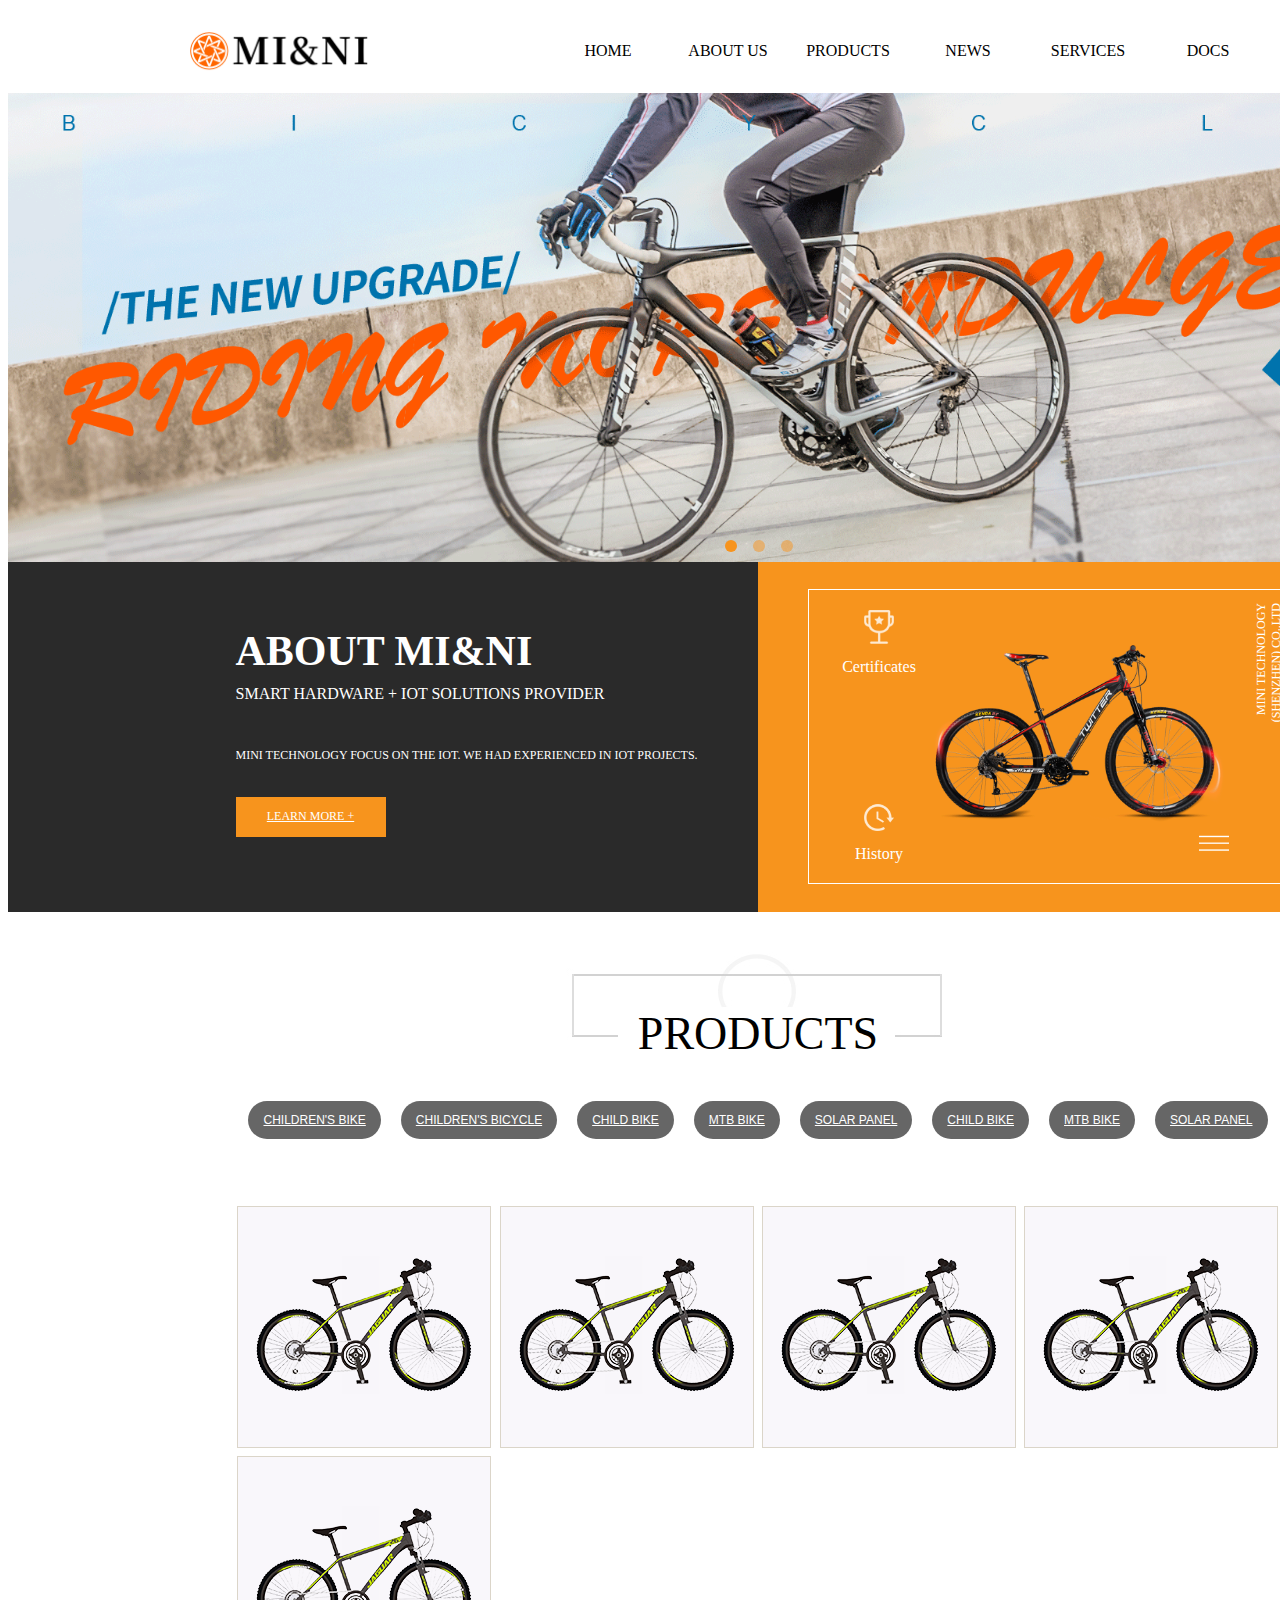
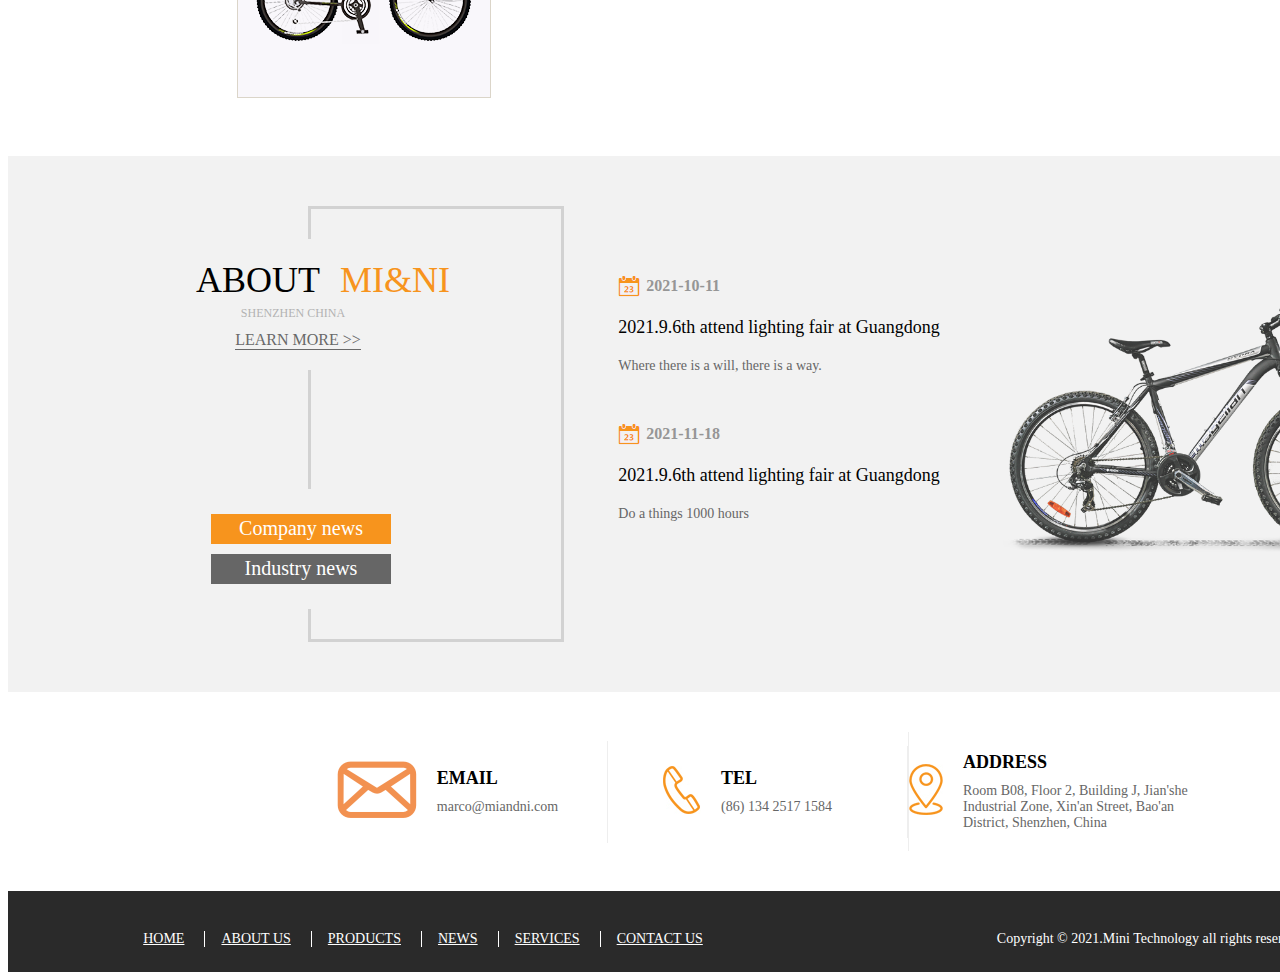
==== index.html @ f4ad027a "init" ====
<!DOCTYPE html>
<html lang="en">
<head>
    <meta charset="UTF-8">
    <title>Mini Technology</title>
    <link rel="shortcut icon" href="./img/favicon.ico">
    <!-- 引入框架样式 -->
    <link href='./lib/layui/css/layui.css' rel="stylesheet" />

    <link href='./css/index.css' rel='stylesheet' />
    <!-- 轮播图 -->
    <link rel="stylesheet" href="css/style.css" type="text/css" media="screen">

    <!-- 引入框架js -->
    <script src='./lib/layui/layui.js'></script>
    <!--引入jquery-->
    <script src='./js/jquery.min.js'></script>
	
	
</head>
<body>

    
    <!--导航-->
    <div id='top'>
		
		<iframe align="center" width="100%" height="85px" src="top.html"  frameborder="no" border="0" marginwidth="0" marginheight="0" scrolling="no">
			
		</iframe>
		
		
	</div>
    <!-- 轮播图 -->
    <div class="container">
        <div style="position: relative;" class="slideshow grid_12">
            <div class="holder" style="">
                <div id="wowslider-container">
                    <div class="ws_images">
                        <ul>
                            <li> <a href="#"> <img src="img/banner2.jpg" alt="456" title="" /> </a></li>
                            <li> <a href="#"> <img src="img/banner1.jpg" alt="123" title="" /> </a> </li>  
                            <li> <a href="#"> <img src="img/banner3.jpg" alt="789" title="" /> </a></li>
                        </ul>
                    </div>
                    <div class="ws_bullets">
                        <div>
                            <a href="#"></a>
                            <a href="#"></a>
                            <a href="#"></a>
                        </div>
                    </div>
                </div>
            </div>
        </div>
    </div>
    <!-- 证书和历史记录 -->
    <div class='seconder'>
        <div>
          <div>ABOUT MI&NI</div>
          <div>Smart hardware + IOT solutions provider</div>
          <div>Mini Technology focus on the IOT. We had experienced in IOT projects.</div>
		  <div><a href='about.html'>LEARN MORE +</a></div>
        </div>
        <div>
		  <div>
			  <div>
				  <div>
				  	<div><img src='./img/jb.png' /></div>
					<div>Certificates</div>
				  </div>
				  <div>
				  	<div><img src='./img/ls.png' /></div>
				  	<div>History</div>
				  </div>
			  </div>
			  <div>
				 <div><img src='./img/zxc1.png' /></div>
				 <div><img src='img/gd.png' /></div>
			  </div>
			  <div>
				 <div>(Shenzhen) CO.,LTD </div>
				 <div>Mini Technology</div> 
			  </div>
		  </div>
		</div> 
    </div>
    <!-- 产品列表 -->
	<div class='product'>
		<div>PRODUCTs</div>
		<div>
			<div>
				<a href='javascript:;'>children's bike</a>
				<a href='javascript:;'>CHILDREN'S BICYCLE</a>
				<a href='javascript:;'>child bike</a>
				<a href='javascript:;'>MTB bike</a>
				<a href='javascript:;'>solar panel</a>
				<a href='javascript:;'>child bike</a>
				<a href='javascript:;'>MTB bike</a>
				<a href='javascript:;'>solar panel</a>
			</div>
			
			<div>
				<div>
					<div><img src='img/bike/zxc.png' /></div>
					<div>Type A1</div>
				</div>
				
				<div>
					<div><img src='img/bike/zxc.png' /></div>
					<div>Type A2</div>
				</div>
				
				<div>
					<div><img src='img/bike/zxc.png' /></div>
					<div>Type A3</div>
				</div>
				
				<div>
					<div><img src='img/bike/zxc.png' /></div>
					<div>Type A4</div>
				</div>
				
				<div>
					<div><img src='img/bike/zxc.png' /></div>
					<div>A5</div>
				</div>
				
			</div>
			
		</div>
	</div>
	<!-- 新闻 -->
	<div class='new'>
		<div>
			<div>
				<div>
					<div><span>about</span><span>MI&NI</span></div>
					<div>Shenzhen China</div>
					<div>learn more &gt;&gt;</div>
				</div>
				<div>
					<div>Company news</div>
					<div>Industry news</div>
				</div>
			</div>
			
			<div>
				<div>
					<div><img src="img/date.png" /> 2021-10-11</div>
					<div>2021.9.6th attend lighting fair at Guangdong</div>
					<div>Where there is a will, there is a way.</div>
				</div>
				<div>
					<div><img src="img/date.png" /> 2021-11-18</div>
					<div>2021.9.6th attend lighting fair at Guangdong</div>
					<div>Do a things 1000 hours</div>
				</div>
			</div>
			
		</div>
		<div><img src='img/newbike.png' /></div>
	</div>
	<!-- 联系我们 -->
	<!-- <div class='contact'>
		<div>
		  <div>
			  <div><img src='img/tel.png'></div>
			  <div>
				  <div>TEL</div>
				  <div><span>1234454555</span><span>223456563434</span></div>
			  </div>
		  </div>
		  <div>
			  <div><img src='img/address.png'></div>
			  <div>
				  <div>ADDRESS</div>
				  <div>SDFASDFASDFASDFA</div>
			  </div>
		  </div>
		</div>
	</div> -->
	<!-- 页脚 -->
    <div id='footer'>
		<iframe align="center" width="100%" height='280px' src="footer.html"  frameborder="no" border="0" marginwidth="0" marginheight="0" scrolling="no">
			
		</iframe>
	</div>

   <!-- 轮播图 -->
   <script type="text/javascript" src="js/wowslider.js"></script>
   <script type="text/javascript" src="js/script.js"></script>
   <script tyle='text/javascript' src="js/index.js"></script>
   

</body>
</html>
---- css/index.css ----
body{
	width:100%;
	min-width: 1500px;
	overflow-x: hidden;
}
#top{
	width:100%;
}

/*轮播图*/
.container{
   width:100%;
}

/*第二块内容*/
.seconder{
  width:100%;
  max-height:450px;
  height:350px;
  display:flex;
  justify-content: center;
  align-items: center;
}
.seconder>div{
  width:50%;
  height:100%;
}
.seconder>div:nth-child(1){
   background:#2a2a2a;
   display:flex;
   flex-direction: column;
   justify-content: center;
   align-items:flex-end;
   color:#fff;
   
}
.seconder>div:nth-child(1)>div{
   width:63%;
   text-aling:right;
   margin-right:50px;
   margin-bottom:10px;
   font-size:12px;
   font-family: "宋体,arial, helvetica, sans-serif";
   text-transform:uppercase;
}
.seconder>div:nth-child(1)>div:nth-child(1){
	font-size:42px;
	font-weight: bold;
	font-family: '宋体';
}
.seconder>div:nth-child(1)>div:nth-child(2){
	font-size:16px;
	margin-bottom:40px;
}
.seconder>div:nth-child(1)>div:nth-child(3){
	display: -webkit-box;
	text-overflow: ellipsis;
	-webkit-box-orient: vertical;
	-webkit-line-clamp: 5;
	overflow: hidden; 
	line-height:24px;
	word-wrap:break-word; 
}

.seconder>div:nth-child(1)>div:nth-child(4){
	height:40px;
	color:#fff;
	text-align:left;
	display:flex;
	justify-content: flex-start;
	margin-top:20px;
}
.seconder>div:nth-child(1)>div:nth-child(4)>a{
	width:150px;
	background:#f7941d;
	color:#fff;
	text-align:center;
	display:flex;
	justify-content: center;
    align-items: center;
	position:relative;
	top:0;
}
.seconder>div:nth-child(1)>div:nth-child(4)>a:hover{
	top:2px;
}

.seconder>div:nth-child(2){
   background:#f7941d;
   display:flex;
   justify-content: flex-start;
   align-items: center;
}
.seconder>div:nth-child(2)>div{
	width:450px;
	height:253px;
	border:solid #fff 1px;
	margin-left:50px;
	display:flex;
	padding:20px;
	justify-content: flex-start;
	position:relative;
}
.seconder>div:nth-child(2)>div:nth-child(1)>div:nth-child(1){
	/* border:solid red 1px; */
	display:flex;
	flex-direction: column;
	justify-content: space-between;
	align-items: center;
	color:#fff;
	text-align:center;
	
}
.seconder>div:nth-child(2)>div:nth-child(1)>div:nth-child(1)>div{
	width:100px;
}
.seconder>div:nth-child(2)>div:nth-child(1)>div:nth-child(1)>div:hover{
	cursor: pointer;
}
.seconder>div:nth-child(2)>div:nth-child(1)>div:nth-child(1)>div>div{
	width:100px;
}
.seconder>div:nth-child(2)>div:nth-child(1)>div:nth-child(1)>div>div>img{
	width:30%;
}
.seconder>div:nth-child(2)>div:nth-child(1)>div:nth-child(1)>div>div:nth-child(1){
	margin-bottom:10px;
}

.seconder>div:nth-child(2)>div:nth-child(1)>div:nth-child(2){
	position:relative;
	display:flex;
	flex-direction: column;
	justify-content: center;
	align-items: center;
}
.seconder>div:nth-child(2)>div:nth-child(1)>div:nth-child(2)>div:nth-child(1){
	width:300px;
}
.seconder>div:nth-child(2)>div:nth-child(1)>div:nth-child(2)>div:nth-child(1)>img{
	width:100%;
}

.seconder>div:nth-child(2)>div:nth-child(1)>div:nth-child(2)>div:nth-child(2){
	width:30px;
	position:absolute;
	bottom:0px;
	right:0px;
}
.seconder>div:nth-child(2)>div:nth-child(1)>div:nth-child(2)>div:nth-child(2)>img{
	width:100%;
}
.seconder>div:nth-child(2)>div:nth-child(1)>div:nth-child(3){
	width:250px;
	height:30px;
	display:flex;
	flex-direction: column;
	position:absolute;
	right:-95px;
	bottom:140px;
	transform:rotate(90deg);
}
.seconder>div:nth-child(2)>div:nth-child(1)>div:nth-child(3)>div{
	width:100%;
	height:100%;
    color:#fff;
	font-size:12px;
	transform:rotate(180deg);
	text-align:right;
	text-transform:uppercase;
}

/* 产品列表 */
.product{
	width:100%;
	background:url(../img/product_bj.png) top center no-repeat;
	display:flex;
	justify-content: center;
	align-items: center;
	flex-direction: column;
	text-transform:uppercase;
	font-family: '宋体';
	/* border:solid red 1px; */
	padding-top:95px;
}
.product>div:nth-child(1){
	font-size:46px;
}
/* 产品内容 */
.product>div:nth-child(2){
	font-size:12px;
	width:70%;
	display:flex;
	justify-content: center;
	align-items: center;
	flex-direction: column;
}
.product>div:nth-child(2)>div:nth-child(1){
	width:100%;
	display: flex;
	flex-direction: row;
	justify-content: center;
	align-items: center;
	height:80px;
	margin-top:20px;
}
.product>div:nth-child(2)>div:nth-child(1)>a{
	padding:12px 15px;
	background:#666666;
	color:#fff;
	margin:0 10px;
	border-radius:25px;
	font-family: 'Arial';
}
.product>div:nth-child(2)>div:nth-child(1)>a:first-child{
	margin-left:0;
}
.product>div:nth-child(2)>div:nth-child(1)>a:last-child{
	margin-right:0;
}

.product>div:nth-child(2)>div:nth-child(1)>a:hover{
	 cursor: pointer;
	 background:#f7941d;
}

.product>div:nth-child(2)>div:nth-child(2){
	width:100%;
	/* border:solid red 1px; */
	margin-top:46px;
	display:flex;
	justify-content: flex-start;
    align-items: center;
	flex-wrap: wrap;
}
.product>div:nth-child(2)>div:nth-child(2)>div{
	background:#f9f7fb;
	width:24%;
	height:200px;
	border:solid #dbd5c9 1px;
	display:flex;
	justify-content: center;
	align-items: center;
	position: relative;
	padding:20px 0;
	margin:0 0.4%;
	margin-bottom:8px;
}

.product>div:nth-child(2)>div:nth-child(2)>div>div:nth-child(1)>img{
	width:100%;
	height:100%;
}
.product>div:nth-child(2)>div:nth-child(2)>div>div:nth-child(2){
	width:100%;
	height: 100%;
	background:rgb(0,0,0,.4);
	color:#fff;
	display: flex;
	justify-content: center;
	align-items: center;
	position:absolute;
	top:0;
	left:0;
	font-family: 'Arial';
	font-size:24px;
	display:none;
}
.product>div:nth-child(2)>div:nth-child(2)>div:hover{
	cursor: pointer;
}
.product>div:nth-child(2)>div:nth-child(2)>div:hover>div:nth-child(2){
	display:block;
	text-align:center;
	line-height:240px;
}

/* 新闻 */
.new{
	width:100%;
	display:flex;
	justify-content: space-between;
	align-items: center;
	padding:50px 0;
	background:#f2f2f2;
	margin-top:50px;
}
.new>div{
	width:30%;
}
.new>div:nth-child(1){
	display:flex;
	width:70%;
}
.new>div:nth-child(1)>div:nth-child(1){
	width:250px;
	height:430px;
	border:solid #d2d2d2 3px;
	margin-left:300px;
	position:relative;
	display:flex;
	justify-content: space-between;
	align-items: flex-start;
	flex-direction: column;
}
.new>div:nth-child(1)>div:nth-child(1)>div{
	display:flex;
	justify-content: space-between;
	align-items: center;
	flex-direction: column;
	position:relative;
	left:-30px;
}
.new>div:nth-child(1)>div:nth-child(1)>div:nth-child(1){
	top:30px;
	text-transform:uppercase;
	left:-115px;
	background:#f2f2f2;
	padding:20px 0;
}
.new>div:nth-child(1)>div:nth-child(1)>div:nth-child(1)>div:nth-child(1){
	font-size:36px;
}
.new>div:nth-child(1)>div:nth-child(1)>div:nth-child(1)>div:nth-child(1)>span:nth-child(2){
	color:#f7941d;
    margin-left:20px;
}
.new>div:nth-child(1)>div:nth-child(1)>div:nth-child(1)>div:nth-child(2){
	font-size:12px;
	color:#b2b2b2;
	margin-right:60px;
	margin-top:5px;
}
.new>div:nth-child(1)>div:nth-child(1)>div:nth-child(1)>div:nth-child(3){
	color:#696969;
	border-bottom: solid #696969 1px;
	margin-right:50px;
	margin-top:10px;
}
.new>div:nth-child(1)>div:nth-child(1)>div:nth-child(1)>div:nth-child(3):hover{
	cursor: pointer;
}
.new>div:nth-child(1)>div:nth-child(1)>div:nth-child(2){
	bottom:30px;
	left:-100px;
	background:#f2f2f2;
	padding:20px 0;
}
.new>div:nth-child(1)>div:nth-child(1)>div:nth-child(2)>div{
    width:180px;
	background:#f7941d;
	color:#fff;
	height:30px;
	font-size:20px;
	display:flex;
	justify-content: center;
	align-items: center;
    margin:5px 0;
	position:relative;
}
.new>div:nth-child(1)>div:nth-child(1)>div:nth-child(2)>div:nth-child(2){
	background:#666;
}

.new>div:nth-child(1)>div:nth-child(1)>div:nth-child(2)>div:hover{
    top:-2px;	
	cursor: pointer;
} 

/* 新闻内容 */
.new>div:nth-child(1)>div:nth-child(2){
	/* border:solid red 1px; */
	width:400px;
	display:flex;
	flex-direction: column;
	justify-content: center;
	align-items: center;
}
.new>div:nth-child(1)>div:nth-child(2)>div{
	/* border:solid red 1px; */
	padding-left:30px;
	margin-bottom:50px;
}
.new>div:nth-child(1)>div:nth-child(2)>div>div:nth-child(1){
	color:#969696;
	font-size:16px;
	font-weight: bold;
	display: flex;
	align-items: center;
	justify-content: flex-start;
}
.new>div:nth-child(1)>div:nth-child(2)>div>div:nth-child(1)>img{
	margin-right:6px;
}
.new>div:nth-child(1)>div:nth-child(2)>div>div:nth-child(2){
	width:100%;
	font-size:18px;
	margin-top:20px;
	overflow:hidden;
}
.new>div:nth-child(1)>div:nth-child(2)>div>div:nth-child(2):hover{
	color:#f7941d;
	cursor: pointer;
}
.new>div:nth-child(1)>div:nth-child(2)>div>div:nth-child(3){
	width:100%;
	font-size:14px;
	margin-top:20px;
	color:#666;
	overflow:hidden;
}
.new>div:nth-child(1)>div:nth-child(2)>div>div:nth-child(3):hover{
	color:#f7941d;
	cursor: pointer;
}
/* 右侧自行车 */
.new>div:nth-child(2){
	display:flex;
	justify-content: flex-end;
	align-items: center;
}
.new>div:nth-child(2)>img{
    width:90%;	
	padding-right:100px;
}
---- css/style.css ----
@font-face{
	font-family:misobold;src:url(miso-bold-webfont.eot);
	src:url(miso-bold-webfont.eot?#iefix) format('embedded-opentype'),
	url(miso-bold-webfont.ttf) format('truetype');font-weight:400;
	font-style:normal

}

@font-face{
	font-family:fullscreen;
	src:url(fullscreen.eot);
	src:url(fullscreen.eot#iefix) format('embedded-opentype'),
	url(fullscreen.woff) format('woff'),
	url(fullscreen.ttf) format('truetype'),
	url(fullscreen.svg#fullscreen) format('svg');
	font-weight:400;font-style:normal
}

@font-face{
	font-family:wowslider-controls;
	src:url(wowslider-controls.eot);
	src:url(wowslider-controls.eot#iefix) format('embedded-opentype'),
	url(wowslider-controls.woff) format('woff'),url(wowslider-controls.ttf) format('truetype'),
	url(wowslider-controls.svg#wowslider-controls) format('svg');
	font-weight:400;font-style:normal
}

#wowslider-container{
	zoom:1;
	position:relative;
	width:100%;
    max-width:1920px;
    max-height:600px;
    margin:0 auto;
    z-index:100;
    border:none;
    text-align:left;
    font-size:10px
}

#wowslider-container.fullscreen-mode,#wowslider-container.fullwidth-mode{
	max-width:none;max-height:none
}

* html #wowslider-container{
	width:960px
}

#wowslider-container .ws_images ul{
	position:relative;
	width:10000%;
	height:100%;
	left:0;
	list-style:none;
	margin:0;
	padding:0;
	border-spacing:0;
	overflow:visible
}

#wowslider-container .ws_images ul li{
	position:relative;
	width:1%;
	height:100%;
	line-height:0;
	overflow:hidden;
	float:left;
	font-size:0;
	padding:0!important;
	margin:0!important
}

#wowslider-container .ws_images{
	position:relative;
	left:0;
	top:0;
	width:100%;
	height:100%;
	max-height:600px;
	overflow:hidden
}

#wowslider-container.fullscreen-mode .ws_images,#wowslider-container.fullwidth-mode .ws_images{
	max-height:none
}

#wowslider-container .ws_images a{
	width:100%;
	display:block;
	color:transparent
}

#wowslider-container.fullscreen-mode .ws_images a,#wowslider-container.fullwidth-mode .ws_images a{
	height:100%
}

#wowslider-container img{
	max-width:none!important
}

#wowslider-container .ws_images img{
	width:100%;
	border:0;
	max-width:none;
	padding:0;
	margin:0
}

#wowslider-container .ws_images iframe{
	position:absolute;
	z-index:-1
}

#wowslider-container a{
	text-decoration:none;
	outline:none;
	border:none
}

#wowslider-container .ws_bullets{
	float:left;
	position:absolute;
	z-index:70
}

#wowslider-container .ws_bullets div{
	position:relative;
	float:left;
	font-size:0
}

#wowslider-container a.wsl{
	display:none
}

#wowslider-container .ws_bullets{
	padding:10px
}

#wowslider-container .ws_bullets a{
	margin-left:16px;
	width:12px;
	height:12px;
	float:left;
	text-indent:-4000px;
	position:relative;
	background:#1ea5c2;
	background:rgba(247,148,29,.5);
	-webkit-border-radius:50%;
	-moz-border-radius:50%;
	border-radius:50%
}

#wowslider-container .ws_bullets a.ws_selbull,#wowslider-container .ws_bullets a:hover{
	background:#f7941d
}

#wowslider-container .ws_bullets a:hover{
	-webkit-animation:pulseIn .9s infinite linear;
	-moz-animation:pulseIn .9s infinite linear;
	animation:pulseIn .9s infinite linear
}

#wowslider-container a.ws_next,#wowslider-container a.ws_prev{
	/*font-family:wowslider-controls;*/
	position:absolute;
	display:none;
	text-shadow:none;
	text-align:center;
	background:#1ea5c2;
	color:#fff;
	top:50%;
	margin-top:-2.5em;
	height:5em;
	width:5em;
	line-height:5em;
	z-index:60;
	-webkit-border-radius:50%;
	-moz-border-radius:50%;
	border-radius:50%;
	opacity: 0;
	/*border:solid red 1px;*/
}

#wowslider-container a.ws_next:hover,#wowslider-container a.ws_prev:hover{
	background:rgba(247,148,29,.6)
}

#wowslider-container a.ws_next{
	right:10px
}

/*#wowslider-container a.ws_next:after{
	content:'\e801';
	display:block;
	font-size:3.5em;
	line-height:1.7em
}*/

#wowslider-container a.ws_prev{
	left:10px
}

/*#wowslider-container a.ws_prev:after{
	content:'\e800';
	display:block;
	font-size:3.5em;
	line-height:1.7em
}*/

#wowslider-container a.ws_prev:hover:after{
	-webkit-animation:prevArrow .7s infinite ease-in-out;
	-moz-animation:prevArrow .7s infinite ease-in-out;
	animation:prevArrow .7s infinite ease-in-out
}

#wowslider-container a.ws_next:hover:after{
	-webkit-animation:nextArrow .7s infinite ease-in-out;
	-moz-animation:nextArrow .7s infinite ease-in-out;
	animation:nextArrow .7s infinite ease-in-out
}

* html #wowslider-container a.ws_next,* html #wowslider-container a.ws_prev{
	display:block
}
#wowslider-container:hover a.ws_next,#wowslider-container:hover a.ws_prev{
	display:block
}

#wowslider-container .ws_bullets{
	bottom:0px;left:50%
}

#wowslider-container .ws_bullets div{left:-70%}

#wowslider-container .ws-title{position:absolute;display:block;bottom:.31em;left:1.23em;
	margin:9px;z-index:50;font-family:MisoBold,Oswald,Impact,Charcoal,sans-serif;font-size:5.5em;
	color:#fff;text-shadow:1px 1px 1px #333}

#wowslider-container .ws-title div,#wowslider-container .ws-title span{display:inline-block;padding:10px;
	background:#3398b6;border-radius:5px;-moz-border-radius:5px;-webkit-border-radius:5px;
	opacity:.95;filter:alpha(opacity=95)}

#wowslider-container .ws-title div{display:block;background:#b02d15;margin-top:10px;color:#fff;opacity:.8;
	text-shadow:1px 1px 1px #000}

#wowslider-container .ws_images>ul{animation:wsBasic 16.8s infinite;-moz-animation:wsBasic 16.8s infinite;
	-webkit-animation:wsBasic 16.8s infinite}
	@keyframes wsBasic{0%{left:0%}14.88%{left:0%}25%{left:-100%}39.88%{left:-100%}50%{left:-200%}
	64.88%{left:-200%}75%{left:-300%}89.88%{left:-300%}}
	@-moz-keyframes wsBasic{0%{left:0%}14.88%{left:0%}25%{left:-100%}39.88%{left:-100%}50%{left:-200%}
	64.88%{left:-200%}75%{left:-300%}89.88%{left:-300%}}
	@-webkit-keyframes wsBasic{0%{left:0%}14.88%{left:0%}25%{left:-100%}39.88%{left:-100%}50%{left:-200%}
	64.88%{left:-200%}75%{left:-300%}89.88%{left:-300%}}

#wowslider-container .ws_bullets a img{text-indent:0;display:block;bottom:16px;left:-115px;visibility:hidden;
	position:absolute;-moz-box-shadow:0 0 5px #999;box-shadow:0 0 5px #999;border:3px solid #fff;max-width:none}

#wowslider-container .ws_bullets a:hover img{visibility:visible}
#wowslider-container .ws_bulframe div div{
	height:75px;overflow:visible;position:relative
}

#wowslider-container .ws_bulframe div div img{height:100%}

#wowslider-container .ws_bulframe div{left:0;overflow:hidden;position:relative;width:200px;
	background-color:#fff}

#wowslider-container .ws_bullets .ws_bulframe{display:none;bottom:18px;overflow:visible;position:absolute;
	cursor:pointer;-moz-box-shadow:0 0 5px #999;box-shadow:0 0 5px #999;border:3px solid #fff}

#wowslider-container .ws_bulframe span{display:block;position:absolute;bottom:-9px;margin-left:0;left:95px;
	background:url(./triangle.png);width:15px;height:6px}

#wowslider-container.ws_gestures,#wowslider-container.ws_gestures>div>a{cursor:-webkit-grab;cursor:-moz-grab;
	cursor:url([data-uri]),move}

#wowslider-container.ws_gestures.ws_grabbing,#wowslider-container.ws_gestures.ws_grabbing>div>a{
	cursor:-webkit-grabbing;cursor:-moz-grabbing;
	cursor:url([data-uri]),move}#wowslider-container.ws_video_playing .ws_bullets{display:none}#wowslider-container.ws_video_playing:hover .ws_bullets{display:block}#wowslider-container.ws_video_playing_ie .ws_bullets,#wowslider-container.ws_video_playing_ie a.ws_next,#wowslider-container.ws_video_playing_ie a.ws_prev{display:block}#wowslider-container .ws_video_btn{position:absolute;display:none;cursor:pointer;top:0;left:0;width:100%;height:100%;z-index:55}#wowslider-container .ws_video_btn.ws_youtube,#wowslider-container .ws_video_btn.ws_vimeo{display:block}#wowslider-container .ws_video_btn div{position:absolute;background-image:url(./playvideo.png);background-size:200%;top:50%;left:50%;width:7em;height:5em;margin-left:-3.5em;margin-top:-2.5em}#wowslider-container .ws_video_btn.ws_youtube div{background-position:0 0}#wowslider-container .ws_video_btn.ws_youtube:hover div{background-position:100% 0}#wowslider-container .ws_video_btn.ws_vimeo div{background-position:0 100%}#wowslider-container .ws_video_btn.ws_vimeo:hover div{background-position:100% 100%}#wowslider-container1 .ws_playpause.ws_hide{display:none!important}#wowslider-container .ws_fullscreen{display:none;position:absolute;font-family:fullscreen;top:.5em;right:.5em;font-size:2.25em;z-index:59;color:#1ea5c2;text-shadow:none}#wowslider-container .ws_fullscreen:hover{-webkit-animation:pulseOut .9s infinite linear;-moz-animation:pulseOut .9s infinite linear;animation:pulseOut .9s infinite linear}

#wowslider-container:hover .ws_fullscreen{display:none;}

#wowslider-container .ws_fullscreen:after{content:'\e800'}

.ws_fs_wrapper{width:100%;height:100%;background:#efecdd}

.ws_fs_wrapper>#wowslider-container,.ws_fs_wrapper>#wowslider-container .ws_images{
	margin:0 auto;max-height:none}

.ws_fs_wrapper>#wowslider-container .ws_fullscreen{position:fixed;display:block}

.ws_fs_wrapper>#wowslider-container .ws_fullscreen:after{content:'\e801'}

.ws_fs_wrapper>#wowslider-container{border:0;outline:0;-webkit-box-shadow:0;-moz-box-shadow:0;box-shadow:0}

@-webkit-keyframes pulseIn{0%{-webkit-transform:scale(1)}
  50%{-webkit-transform:scale(1.2)}
  100%{-webkit-transform:scale(1)}}

@-moz-keyframes pulseIn{
	0%{-moz-transform:scale(1)}
	50%{-moz-transform:scale(1.2)}
	100%{-moz-transform:scale(1)}}

@keyframes pulseIn{
	0%{transform:scale(1)}
	50%{transform:scale(1.2)}
	100%{transform:scale(1)}}

@-webkit-keyframes pulseOut{
	0%{-webkit-transform:scale(1)}
	50%{-webkit-transform:scale(.8)}
	100%{-webkit-transform:scale(1)}}

@-moz-keyframes pulseOut{
	0%{-moz-transform:scale(1)}
	50%{-moz-transform:scale(.8)}
	100%{-moz-transform:scale(1)}}

@keyframes pulseOut{
	0%{transform:scale(1)}
	50%{transform:scale(.8)}
	100%{transform:scale(1)}}

@-webkit-keyframes nextArrow{
	0%,100%{-webkit-transform:translateX(0px)}
	25%{-webkit-transform:translateX(2px)}
	75%{-webkit-transform:translateX(-2px)}}

@-moz-keyframes nextArrow{
	0%,100%{-moz-transform:translateX(0px)}
	25%{-moz-transform:translateX(2px)}
	75%{-moz-transform:translateX(-2px)}}

@keyframes nextArrow{0%,100%{-moz-transform:translateX(0px);transform:translateX(0px)}25%{-moz-transform:translateX(2px);transform:translateX(2px)}75%{-moz-transform:translateX(-2px);transform:translateX(-2px)}}@-webkit-keyframes prevArrow{0%,100%{-webkit-transform:translateX(0px)}25%{-webkit-transform:translateX(-2px)}75%{-webkit-transform:translateX(2px)}}@-moz-keyframes prevArrow{0%,100%{-moz-transform:translateX(0px)}25%{-moz-transform:translateX(-2px)}75%{-moz-transform:translateX(2px)}}@keyframes prevArrow{0%,100%{-moz-transform:translateX(0px);transform:translateX(0px)}25%{-moz-transform:translateX(-2px);transform:translateX(-2px)}75%{-moz-transform:translateX(2px);transform:translateX(2px)}}
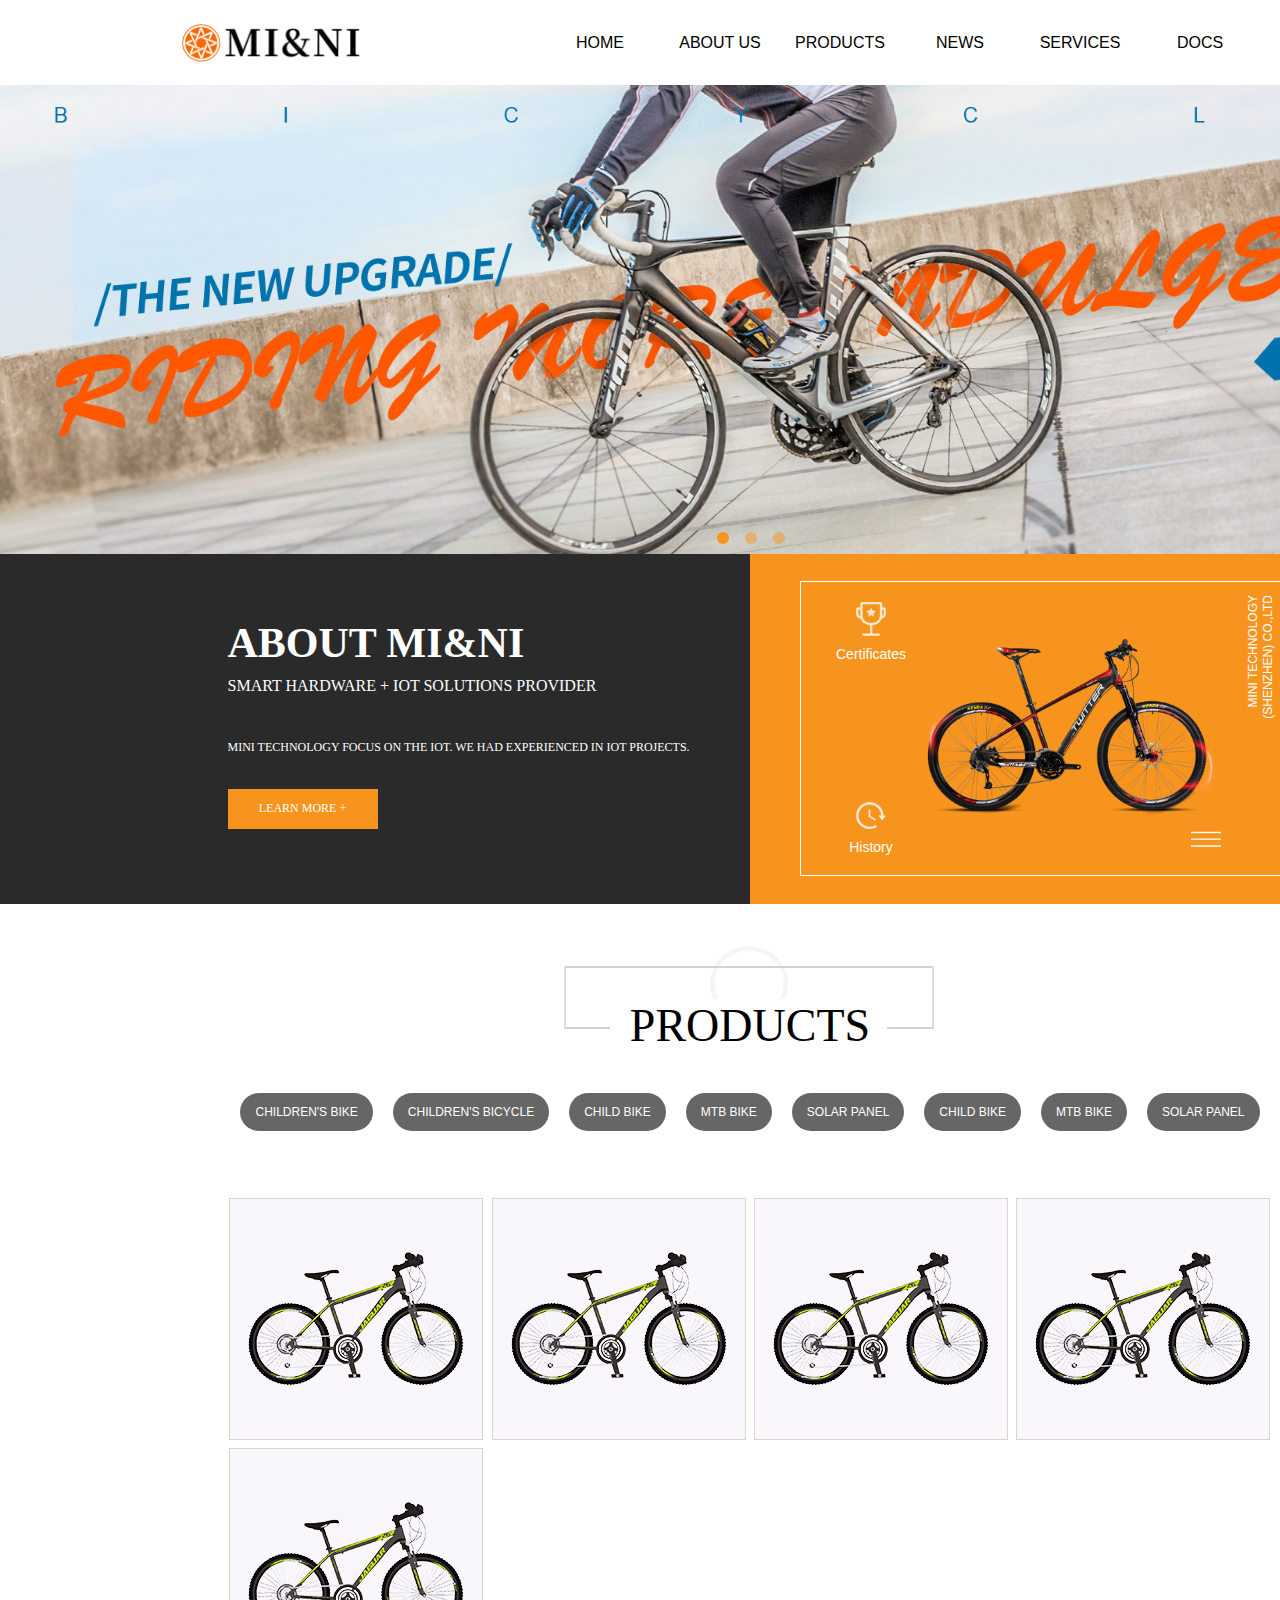
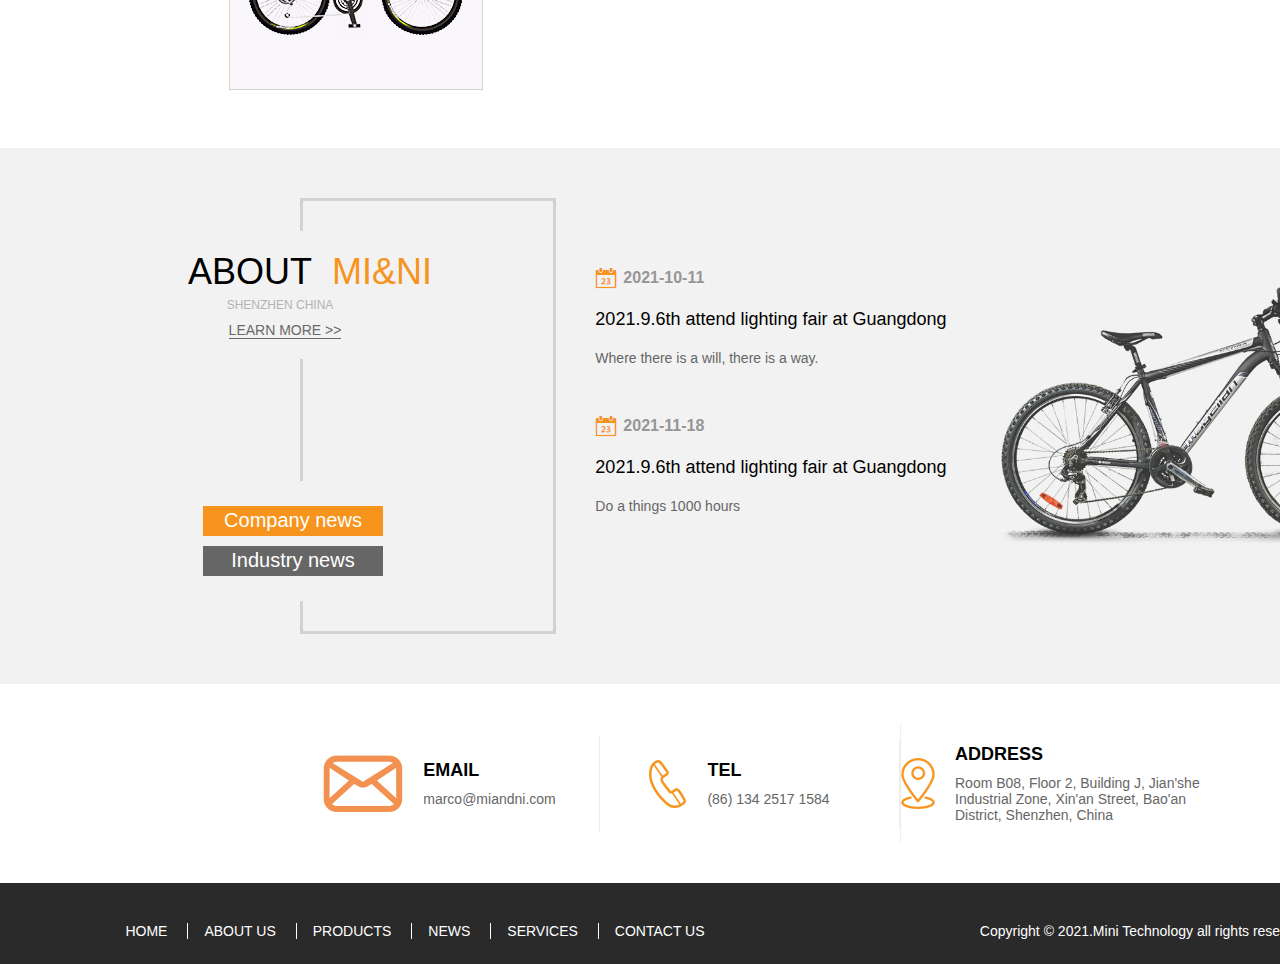
==== commit fdc7671f: "update" ====
--- a/index.html
+++ b/index.html
@@ -3,6 +3,7 @@
 <head>
     <meta charset="UTF-8">
     <title>Mini Technology</title>
+    <meta name="viewport" content="width=device-width, initial-scale=1.0">
     <link rel="shortcut icon" href="./img/favicon.ico">
     <!-- 引入框架样式 -->
     <link href='./lib/layui/css/layui.css' rel="stylesheet" />
--- a/lib/layui/css/layui.css
+++ b/lib/layui/css/layui.css
@@ -0,0 +1,2 @@
+/** layui-v2.5.5 MIT License By https://www.layui.com */
+ .layui-inline,img{display:inline-block;vertical-align:middle}h1,h2,h3,h4,h5,h6{font-weight:400}.layui-edge,.layui-header,.layui-inline,.layui-main{position:relative}.layui-body,.layui-edge,.layui-elip{overflow:hidden}.layui-btn,.layui-edge,.layui-inline,img{vertical-align:middle}.layui-btn,.layui-disabled,.layui-icon,.layui-unselect{-moz-user-select:none;-webkit-user-select:none;-ms-user-select:none}.layui-elip,.layui-form-checkbox span,.layui-form-pane .layui-form-label{text-overflow:ellipsis;white-space:nowrap}.layui-breadcrumb,.layui-tree-btnGroup{visibility:hidden}blockquote,body,button,dd,div,dl,dt,form,h1,h2,h3,h4,h5,h6,input,li,ol,p,pre,td,textarea,th,ul{margin:0;padding:0;-webkit-tap-highlight-color:rgba(0,0,0,0)}a:active,a:hover{outline:0}img{border:none}li{list-style:none}table{border-collapse:collapse;border-spacing:0}h4,h5,h6{font-size:100%}button,input,optgroup,option,select,textarea{font-family:inherit;font-size:inherit;font-style:inherit;font-weight:inherit;outline:0}pre{white-space:pre-wrap;white-space:-moz-pre-wrap;white-space:-pre-wrap;white-space:-o-pre-wrap;word-wrap:break-word}body{line-height:24px;font:14px Helvetica Neue,Helvetica,PingFang SC,Tahoma,Arial,sans-serif}hr{height:1px;margin:10px 0;border:0;clear:both}a{color:#333;text-decoration:none}a:hover{color:#777}a cite{font-style:normal;*cursor:pointer}.layui-border-box,.layui-border-box *{box-sizing:border-box}.layui-box,.layui-box *{box-sizing:content-box}.layui-clear{clear:both;*zoom:1}.layui-clear:after{content:'\20';clear:both;*zoom:1;display:block;height:0}.layui-inline{*display:inline;*zoom:1}.layui-edge{display:inline-block;width:0;height:0;border-width:6px;border-style:dashed;border-color:transparent}.layui-edge-top{top:-4px;border-bottom-color:#999;border-bottom-style:solid}.layui-edge-right{border-left-color:#999;border-left-style:solid}.layui-edge-bottom{top:2px;border-top-color:#999;border-top-style:solid}.layui-edge-left{border-right-color:#999;border-right-style:solid}.layui-disabled,.layui-disabled:hover{color:#d2d2d2!important;cursor:not-allowed!important}.layui-circle{border-radius:100%}.layui-show{display:block!important}.layui-hide{display:none!important}@font-face{font-family:layui-icon;src:url(../font/iconfont.eot?v=250);src:url(../font/iconfont.eot?v=250#iefix) format('embedded-opentype'),url(../font/iconfont.woff2?v=250) format('woff2'),url(../font/iconfont.woff?v=250) format('woff'),url(../font/iconfont.ttf?v=250) format('truetype'),url(../font/iconfont.svg?v=250#layui-icon) format('svg')}.layui-icon{font-family:layui-icon!important;font-size:16px;font-style:normal;-webkit-font-smoothing:antialiased;-moz-osx-font-smoothing:grayscale}.layui-icon-reply-fill:before{content:"\e611"}.layui-icon-set-fill:before{content:"\e614"}.layui-icon-menu-fill:before{content:"\e60f"}.layui-icon-search:before{content:"\e615"}.layui-icon-share:before{content:"\e641"}.layui-icon-set-sm:before{content:"\e620"}.layui-icon-engine:before{content:"\e628"}.layui-icon-close:before{content:"\1006"}.layui-icon-close-fill:before{content:"\1007"}.layui-icon-chart-screen:before{content:"\e629"}.layui-icon-star:before{content:"\e600"}.layui-icon-circle-dot:before{content:"\e617"}.layui-icon-chat:before{content:"\e606"}.layui-icon-release:before{content:"\e609"}.layui-icon-list:before{content:"\e60a"}.layui-icon-chart:before{content:"\e62c"}.layui-icon-ok-circle:before{content:"\1005"}.layui-icon-layim-theme:before{content:"\e61b"}.layui-icon-table:before{content:"\e62d"}.layui-icon-right:before{content:"\e602"}.layui-icon-left:before{content:"\e603"}.layui-icon-cart-simple:before{content:"\e698"}.layui-icon-face-cry:before{content:"\e69c"}.layui-icon-face-smile:before{content:"\e6af"}.layui-icon-survey:before{content:"\e6b2"}.layui-icon-tree:before{content:"\e62e"}.layui-icon-upload-circle:before{content:"\e62f"}.layui-icon-add-circle:before{content:"\e61f"}.layui-icon-download-circle:before{content:"\e601"}.layui-icon-templeate-1:before{content:"\e630"}.layui-icon-util:before{content:"\e631"}.layui-icon-face-surprised:before{content:"\e664"}.layui-icon-edit:before{content:"\e642"}.layui-icon-speaker:before{content:"\e645"}.layui-icon-down:before{content:"\e61a"}.layui-icon-file:before{content:"\e621"}.layui-icon-layouts:before{content:"\e632"}.layui-icon-rate-half:before{content:"\e6c9"}.layui-icon-add-circle-fine:before{content:"\e608"}.layui-icon-prev-circle:before{content:"\e633"}.layui-icon-read:before{content:"\e705"}.layui-icon-404:before{content:"\e61c"}.layui-icon-carousel:before{content:"\e634"}.layui-icon-help:before{content:"\e607"}.layui-icon-code-circle:before{content:"\e635"}.layui-icon-water:before{content:"\e636"}.layui-icon-username:before{content:"\e66f"}.layui-icon-find-fill:before{content:"\e670"}.layui-icon-about:before{content:"\e60b"}.layui-icon-location:before{content:"\e715"}.layui-icon-up:before{content:"\e619"}.layui-icon-pause:before{content:"\e651"}.layui-icon-date:before{content:"\e637"}.layui-icon-layim-uploadfile:before{content:"\e61d"}.layui-icon-delete:before{content:"\e640"}.layui-icon-play:before{content:"\e652"}.layui-icon-top:before{content:"\e604"}.layui-icon-friends:before{content:"\e612"}.layui-icon-refresh-3:before{content:"\e9aa"}.layui-icon-ok:before{content:"\e605"}.layui-icon-layer:before{content:"\e638"}.layui-icon-face-smile-fine:before{content:"\e60c"}.layui-icon-dollar:before{content:"\e659"}.layui-icon-group:before{content:"\e613"}.layui-icon-layim-download:before{content:"\e61e"}.layui-icon-picture-fine:before{content:"\e60d"}.layui-icon-link:before{content:"\e64c"}.layui-icon-diamond:before{content:"\e735"}.layui-icon-log:before{content:"\e60e"}.layui-icon-rate-solid:before{content:"\e67a"}.layui-icon-fonts-del:before{content:"\e64f"}.layui-icon-unlink:before{content:"\e64d"}.layui-icon-fonts-clear:before{content:"\e639"}.layui-icon-triangle-r:before{content:"\e623"}.layui-icon-circle:before{content:"\e63f"}.layui-icon-radio:before{content:"\e643"}.layui-icon-align-center:before{content:"\e647"}.layui-icon-align-right:before{content:"\e648"}.layui-icon-align-left:before{content:"\e649"}.layui-icon-loading-1:before{content:"\e63e"}.layui-icon-return:before{content:"\e65c"}.layui-icon-fonts-strong:before{content:"\e62b"}.layui-icon-upload:before{content:"\e67c"}.layui-icon-dialogue:before{content:"\e63a"}.layui-icon-video:before{content:"\e6ed"}.layui-icon-headset:before{content:"\e6fc"}.layui-icon-cellphone-fine:before{content:"\e63b"}.layui-icon-add-1:before{content:"\e654"}.layui-icon-face-smile-b:before{content:"\e650"}.layui-icon-fonts-html:before{content:"\e64b"}.layui-icon-form:before{content:"\e63c"}.layui-icon-cart:before{content:"\e657"}.layui-icon-camera-fill:before{content:"\e65d"}.layui-icon-tabs:before{content:"\e62a"}.layui-icon-fonts-code:before{content:"\e64e"}.layui-icon-fire:before{content:"\e756"}.layui-icon-set:before{content:"\e716"}.layui-icon-fonts-u:before{content:"\e646"}.layui-icon-triangle-d:before{content:"\e625"}.layui-icon-tips:before{content:"\e702"}.layui-icon-picture:before{content:"\e64a"}.layui-icon-more-vertical:before{content:"\e671"}.layui-icon-flag:before{content:"\e66c"}.layui-icon-loading:before{content:"\e63d"}.layui-icon-fonts-i:before{content:"\e644"}.layui-icon-refresh-1:before{content:"\e666"}.layui-icon-rmb:before{content:"\e65e"}.layui-icon-home:before{content:"\e68e"}.layui-icon-user:before{content:"\e770"}.layui-icon-notice:before{content:"\e667"}.layui-icon-login-weibo:before{content:"\e675"}.layui-icon-voice:before{content:"\e688"}.layui-icon-upload-drag:before{content:"\e681"}.layui-icon-login-qq:before{content:"\e676"}.layui-icon-snowflake:before{content:"\e6b1"}.layui-icon-file-b:before{content:"\e655"}.layui-icon-template:before{content:"\e663"}.layui-icon-auz:before{content:"\e672"}.layui-icon-console:before{content:"\e665"}.layui-icon-app:before{content:"\e653"}.layui-icon-prev:before{content:"\e65a"}.layui-icon-website:before{content:"\e7ae"}.layui-icon-next:before{content:"\e65b"}.layui-icon-component:before{content:"\e857"}.layui-icon-more:before{content:"\e65f"}.layui-icon-login-wechat:before{content:"\e677"}.layui-icon-shrink-right:before{content:"\e668"}.layui-icon-spread-left:before{content:"\e66b"}.layui-icon-camera:before{content:"\e660"}.layui-icon-note:before{content:"\e66e"}.layui-icon-refresh:before{content:"\e669"}.layui-icon-female:before{content:"\e661"}.layui-icon-male:before{content:"\e662"}.layui-icon-password:before{content:"\e673"}.layui-icon-senior:before{content:"\e674"}.layui-icon-theme:before{content:"\e66a"}.layui-icon-tread:before{content:"\e6c5"}.layui-icon-praise:before{content:"\e6c6"}.layui-icon-star-fill:before{content:"\e658"}.layui-icon-rate:before{content:"\e67b"}.layui-icon-template-1:before{content:"\e656"}.layui-icon-vercode:before{content:"\e679"}.layui-icon-cellphone:before{content:"\e678"}.layui-icon-screen-full:before{content:"\e622"}.layui-icon-screen-restore:before{content:"\e758"}.layui-icon-cols:before{content:"\e610"}.layui-icon-export:before{content:"\e67d"}.layui-icon-print:before{content:"\e66d"}.layui-icon-slider:before{content:"\e714"}.layui-icon-addition:before{content:"\e624"}.layui-icon-subtraction:before{content:"\e67e"}.layui-icon-service:before{content:"\e626"}.layui-icon-transfer:before{content:"\e691"}.layui-main{width:1140px;margin:0 auto}.layui-header{z-index:1000;height:60px}.layui-header a:hover{transition:all .5s;-webkit-transition:all .5s}.layui-side{position:fixed;left:0;top:0;bottom:0;z-index:999;width:200px;overflow-x:hidden}.layui-side-scroll{position:relative;width:220px;height:100%;overflow-x:hidden}.layui-body{position:absolute;left:200px;right:0;top:0;bottom:0;z-index:998;width:auto;overflow-y:auto;box-sizing:border-box}.layui-layout-body{overflow:hidden}.layui-layout-admin .layui-header{background-color:#23262E}.layui-layout-admin .layui-side{top:60px;width:200px;overflow-x:hidden}.layui-layout-admin .layui-body{position:fixed;top:60px;bottom:44px}.layui-layout-admin .layui-main{width:auto;margin:0 15px}.layui-layout-admin .layui-footer{position:fixed;left:200px;right:0;bottom:0;height:44px;line-height:44px;padding:0 15px;background-color:#eee}.layui-layout-admin .layui-logo{position:absolute;left:0;top:0;width:200px;height:100%;line-height:60px;text-align:center;color:#009688;font-size:16px}.layui-layout-admin .layui-header .layui-nav{background:0 0}.layui-layout-left{position:absolute!important;left:200px;top:0}.layui-layout-right{position:absolute!important;right:0;top:0}.layui-container{position:relative;margin:0 auto;padding:0 15px;box-sizing:border-box}.layui-fluid{position:relative;margin:0 auto;padding:0 15px}.layui-row:after,.layui-row:before{content:'';display:block;clear:both}.layui-col-lg1,.layui-col-lg10,.layui-col-lg11,.layui-col-lg12,.layui-col-lg2,.layui-col-lg3,.layui-col-lg4,.layui-col-lg5,.layui-col-lg6,.layui-col-lg7,.layui-col-lg8,.layui-col-lg9,.layui-col-md1,.layui-col-md10,.layui-col-md11,.layui-col-md12,.layui-col-md2,.layui-col-md3,.layui-col-md4,.layui-col-md5,.layui-col-md6,.layui-col-md7,.layui-col-md8,.layui-col-md9,.layui-col-sm1,.layui-col-sm10,.layui-col-sm11,.layui-col-sm12,.layui-col-sm2,.layui-col-sm3,.layui-col-sm4,.layui-col-sm5,.layui-col-sm6,.layui-col-sm7,.layui-col-sm8,.layui-col-sm9,.layui-col-xs1,.layui-col-xs10,.layui-col-xs11,.layui-col-xs12,.layui-col-xs2,.layui-col-xs3,.layui-col-xs4,.layui-col-xs5,.layui-col-xs6,.layui-col-xs7,.layui-col-xs8,.layui-col-xs9{position:relative;display:block;box-sizing:border-box}.layui-col-xs1,.layui-col-xs10,.layui-col-xs11,.layui-col-xs12,.layui-col-xs2,.layui-col-xs3,.layui-col-xs4,.layui-col-xs5,.layui-col-xs6,.layui-col-xs7,.layui-col-xs8,.layui-col-xs9{float:left}.layui-col-xs1{width:8.33333333%}.layui-col-xs2{width:16.66666667%}.layui-col-xs3{width:25%}.layui-col-xs4{width:33.33333333%}.layui-col-xs5{width:41.66666667%}.layui-col-xs6{width:50%}.layui-col-xs7{width:58.33333333%}.layui-col-xs8{width:66.66666667%}.layui-col-xs9{width:75%}.layui-col-xs10{width:83.33333333%}.layui-col-xs11{width:91.66666667%}.layui-col-xs12{width:100%}.layui-col-xs-offset1{margin-left:8.33333333%}.layui-col-xs-offset2{margin-left:16.66666667%}.layui-col-xs-offset3{margin-left:25%}.layui-col-xs-offset4{margin-left:33.33333333%}.layui-col-xs-offset5{margin-left:41.66666667%}.layui-col-xs-offset6{margin-left:50%}.layui-col-xs-offset7{margin-left:58.33333333%}.layui-col-xs-offset8{margin-left:66.66666667%}.layui-col-xs-offset9{margin-left:75%}.layui-col-xs-offset10{margin-left:83.33333333%}.layui-col-xs-offset11{margin-left:91.66666667%}.layui-col-xs-offset12{margin-left:100%}@media screen and (max-width:768px){.layui-hide-xs{display:none!important}.layui-show-xs-block{display:block!important}.layui-show-xs-inline{display:inline!important}.layui-show-xs-inline-block{display:inline-block!important}}@media screen and (min-width:768px){.layui-container{width:750px}.layui-hide-sm{display:none!important}.layui-show-sm-block{display:block!important}.layui-show-sm-inline{display:inline!important}.layui-show-sm-inline-block{display:inline-block!important}.layui-col-sm1,.layui-col-sm10,.layui-col-sm11,.layui-col-sm12,.layui-col-sm2,.layui-col-sm3,.layui-col-sm4,.layui-col-sm5,.layui-col-sm6,.layui-col-sm7,.layui-col-sm8,.layui-col-sm9{float:left}.layui-col-sm1{width:8.33333333%}.layui-col-sm2{width:16.66666667%}.layui-col-sm3{width:25%}.layui-col-sm4{width:33.33333333%}.layui-col-sm5{width:41.66666667%}.layui-col-sm6{width:50%}.layui-col-sm7{width:58.33333333%}.layui-col-sm8{width:66.66666667%}.layui-col-sm9{width:75%}.layui-col-sm10{width:83.33333333%}.layui-col-sm11{width:91.66666667%}.layui-col-sm12{width:100%}.layui-col-sm-offset1{margin-left:8.33333333%}.layui-col-sm-offset2{margin-left:16.66666667%}.layui-col-sm-offset3{margin-left:25%}.layui-col-sm-offset4{margin-left:33.33333333%}.layui-col-sm-offset5{margin-left:41.66666667%}.layui-col-sm-offset6{margin-left:50%}.layui-col-sm-offset7{margin-left:58.33333333%}.layui-col-sm-offset8{margin-left:66.66666667%}.layui-col-sm-offset9{margin-left:75%}.layui-col-sm-offset10{margin-left:83.33333333%}.layui-col-sm-offset11{margin-left:91.66666667%}.layui-col-sm-offset12{margin-left:100%}}@media screen and (min-width:992px){.layui-container{width:970px}.layui-hide-md{display:none!important}.layui-show-md-block{display:block!important}.layui-show-md-inline{display:inline!important}.layui-show-md-inline-block{display:inline-block!important}.layui-col-md1,.layui-col-md10,.layui-col-md11,.layui-col-md12,.layui-col-md2,.layui-col-md3,.layui-col-md4,.layui-col-md5,.layui-col-md6,.layui-col-md7,.layui-col-md8,.layui-col-md9{float:left}.layui-col-md1{width:8.33333333%}.layui-col-md2{width:16.66666667%}.layui-col-md3{width:25%}.layui-col-md4{width:33.33333333%}.layui-col-md5{width:41.66666667%}.layui-col-md6{width:50%}.layui-col-md7{width:58.33333333%}.layui-col-md8{width:66.66666667%}.layui-col-md9{width:75%}.layui-col-md10{width:83.33333333%}.layui-col-md11{width:91.66666667%}.layui-col-md12{width:100%}.layui-col-md-offset1{margin-left:8.33333333%}.layui-col-md-offset2{margin-left:16.66666667%}.layui-col-md-offset3{margin-left:25%}.layui-col-md-offset4{margin-left:33.33333333%}.layui-col-md-offset5{margin-left:41.66666667%}.layui-col-md-offset6{margin-left:50%}.layui-col-md-offset7{margin-left:58.33333333%}.layui-col-md-offset8{margin-left:66.66666667%}.layui-col-md-offset9{margin-left:75%}.layui-col-md-offset10{margin-left:83.33333333%}.layui-col-md-offset11{margin-left:91.66666667%}.layui-col-md-offset12{margin-left:100%}}@media screen and (min-width:1200px){.layui-container{width:1170px}.layui-hide-lg{display:none!important}.layui-show-lg-block{display:block!important}.layui-show-lg-inline{display:inline!important}.layui-show-lg-inline-block{display:inline-block!important}.layui-col-lg1,.layui-col-lg10,.layui-col-lg11,.layui-col-lg12,.layui-col-lg2,.layui-col-lg3,.layui-col-lg4,.layui-col-lg5,.layui-col-lg6,.layui-col-lg7,.layui-col-lg8,.layui-col-lg9{float:left}.layui-col-lg1{width:8.33333333%}.layui-col-lg2{width:16.66666667%}.layui-col-lg3{width:25%}.layui-col-lg4{width:33.33333333%}.layui-col-lg5{width:41.66666667%}.layui-col-lg6{width:50%}.layui-col-lg7{width:58.33333333%}.layui-col-lg8{width:66.66666667%}.layui-col-lg9{width:75%}.layui-col-lg10{width:83.33333333%}.layui-col-lg11{width:91.66666667%}.layui-col-lg12{width:100%}.layui-col-lg-offset1{margin-left:8.33333333%}.layui-col-lg-offset2{margin-left:16.66666667%}.layui-col-lg-offset3{margin-left:25%}.layui-col-lg-offset4{margin-left:33.33333333%}.layui-col-lg-offset5{margin-left:41.66666667%}.layui-col-lg-offset6{margin-left:50%}.layui-col-lg-offset7{margin-left:58.33333333%}.layui-col-lg-offset8{margin-left:66.66666667%}.layui-col-lg-offset9{margin-left:75%}.layui-col-lg-offset10{margin-left:83.33333333%}.layui-col-lg-offset11{margin-left:91.66666667%}.layui-col-lg-offset12{margin-left:100%}}.layui-col-space1{margin:-.5px}.layui-col-space1>*{padding:.5px}.layui-col-space3{margin:-1.5px}.layui-col-space3>*{padding:1.5px}.layui-col-space5{margin:-2.5px}.layui-col-space5>*{padding:2.5px}.layui-col-space8{margin:-3.5px}.layui-col-space8>*{padding:3.5px}.layui-col-space10{margin:-5px}.layui-col-space10>*{padding:5px}.layui-col-space12{margin:-6px}.layui-col-space12>*{padding:6px}.layui-col-space15{margin:-7.5px}.layui-col-space15>*{padding:7.5px}.layui-col-space18{margin:-9px}.layui-col-space18>*{padding:9px}.layui-col-space20{margin:-10px}.layui-col-space20>*{padding:10px}.layui-col-space22{margin:-11px}.layui-col-space22>*{padding:11px}.layui-col-space25{margin:-12.5px}.layui-col-space25>*{padding:12.5px}.layui-col-space30{margin:-15px}.layui-col-space30>*{padding:15px}.layui-btn,.layui-input,.layui-select,.layui-textarea,.layui-upload-button{outline:0;-webkit-appearance:none;transition:all .3s;-webkit-transition:all .3s;box-sizing:border-box}.layui-elem-quote{margin-bottom:10px;padding:15px;line-height:22px;border-left:5px solid #009688;border-radius:0 2px 2px 0;background-color:#f2f2f2}.layui-quote-nm{border-style:solid;border-width:1px 1px 1px 5px;background:0 0}.layui-elem-field{margin-bottom:10px;padding:0;border-width:1px;border-style:solid}.layui-elem-field legend{margin-left:20px;padding:0 10px;font-size:20px;font-weight:300}.layui-field-title{margin:10px 0 20px;border-width:1px 0 0}.layui-field-box{padding:10px 15px}.layui-field-title .layui-field-box{padding:10px 0}.layui-progress{position:relative;height:6px;border-radius:20px;background-color:#e2e2e2}.layui-progress-bar{position:absolute;left:0;top:0;width:0;max-width:100%;height:6px;border-radius:20px;text-align:right;background-color:#5FB878;transition:all .3s;-webkit-transition:all .3s}.layui-progress-big,.layui-progress-big .layui-progress-bar{height:18px;line-height:18px}.layui-progress-text{position:relative;top:-20px;line-height:18px;font-size:12px;color:#666}.layui-progress-big .layui-progress-text{position:static;padding:0 10px;color:#fff}.layui-collapse{border-width:1px;border-style:solid;border-radius:2px}.layui-colla-content,.layui-colla-item{border-top-width:1px;border-top-style:solid}.layui-colla-item:first-child{border-top:none}.layui-colla-title{position:relative;height:42px;line-height:42px;padding:0 15px 0 35px;color:#333;background-color:#f2f2f2;cursor:pointer;font-size:14px;overflow:hidden}.layui-colla-content{display:none;padding:10px 15px;line-height:22px;color:#666}.layui-colla-icon{position:absolute;left:15px;top:0;font-size:14px}.layui-card{margin-bottom:15px;border-radius:2px;background-color:#fff;box-shadow:0 1px 2px 0 rgba(0,0,0,.05)}.layui-card:last-child{margin-bottom:0}.layui-card-header{position:relative;height:42px;line-height:42px;padding:0 15px;border-bottom:1px solid #f6f6f6;color:#333;border-radius:2px 2px 0 0;font-size:14px}.layui-bg-black,.layui-bg-blue,.layui-bg-cyan,.layui-bg-green,.layui-bg-orange,.layui-bg-red{color:#fff!important}.layui-card-body{position:relative;padding:10px 15px;line-height:24px}.layui-card-body[pad15]{padding:15px}.layui-card-body[pad20]{padding:20px}.layui-card-body .layui-table{margin:5px 0}.layui-card .layui-tab{margin:0}.layui-panel-window{position:relative;padding:15px;border-radius:0;border-top:5px solid #E6E6E6;background-color:#fff}.layui-auxiliar-moving{position:fixed;left:0;right:0;top:0;bottom:0;width:100%;height:100%;background:0 0;z-index:9999999999}.layui-form-label,.layui-form-mid,.layui-form-select,.layui-input-block,.layui-input-inline,.layui-textarea{position:relative}.layui-bg-red{background-color:#FF5722!important}.layui-bg-orange{background-color:#FFB800!important}.layui-bg-green{background-color:#009688!important}.layui-bg-cyan{background-color:#2F4056!important}.layui-bg-blue{background-color:#1E9FFF!important}.layui-bg-black{background-color:#393D49!important}.layui-bg-gray{background-color:#eee!important;color:#666!important}.layui-badge-rim,.layui-colla-content,.layui-colla-item,.layui-collapse,.layui-elem-field,.layui-form-pane .layui-form-item[pane],.layui-form-pane .layui-form-label,.layui-input,.layui-layedit,.layui-layedit-tool,.layui-quote-nm,.layui-select,.layui-tab-bar,.layui-tab-card,.layui-tab-title,.layui-tab-title .layui-this:after,.layui-textarea{border-color:#e6e6e6}.layui-timeline-item:before,hr{background-color:#e6e6e6}.layui-text{line-height:22px;font-size:14px;color:#666}.layui-text h1,.layui-text h2,.layui-text h3{font-weight:500;color:#333}.layui-text h1{font-size:30px}.layui-text h2{font-size:24px}.layui-text h3{font-size:18px}.layui-text a:not(.layui-btn){color:#01AAED}.layui-text a:not(.layui-btn):hover{text-decoration:underline}.layui-text ul{padding:5px 0 5px 15px}.layui-text ul li{margin-top:5px;list-style-type:disc}.layui-text em,.layui-word-aux{color:#999!important;padding:0 5px!important}.layui-btn{display:inline-block;height:38px;line-height:38px;padding:0 18px;background-color:#009688;color:#fff;white-space:nowrap;text-align:center;font-size:14px;border:none;border-radius:2px;cursor:pointer}.layui-btn:hover{opacity:.8;filter:alpha(opacity=80);color:#fff}.layui-btn:active{opacity:1;filter:alpha(opacity=100)}.layui-btn+.layui-btn{margin-left:10px}.layui-btn-container{font-size:0}.layui-btn-container .layui-btn{margin-right:10px;margin-bottom:10px}.layui-btn-container .layui-btn+.layui-btn{margin-left:0}.layui-table .layui-btn-container .layui-btn{margin-bottom:9px}.layui-btn-radius{border-radius:100px}.layui-btn .layui-icon{margin-right:3px;font-size:18px;vertical-align:bottom;vertical-align:middle\9}.layui-btn-primary{border:1px solid #C9C9C9;background-color:#fff;color:#555}.layui-btn-primary:hover{border-color:#009688;color:#333}.layui-btn-normal{background-color:#1E9FFF}.layui-btn-warm{background-color:#FFB800}.layui-btn-danger{background-color:#FF5722}.layui-btn-checked{background-color:#5FB878}.layui-btn-disabled,.layui-btn-disabled:active,.layui-btn-disabled:hover{border:1px solid #e6e6e6;background-color:#FBFBFB;color:#C9C9C9;cursor:not-allowed;opacity:1}.layui-btn-lg{height:44px;line-height:44px;padding:0 25px;font-size:16px}.layui-btn-sm{height:30px;line-height:30px;padding:0 10px;font-size:12px}.layui-btn-sm i{font-size:16px!important}.layui-btn-xs{height:22px;line-height:22px;padding:0 5px;font-size:12px}.layui-btn-xs i{font-size:14px!important}.layui-btn-group{display:inline-block;vertical-align:middle;font-size:0}.layui-btn-group .layui-btn{margin-left:0!important;margin-right:0!important;border-left:1px solid rgba(255,255,255,.5);border-radius:0}.layui-btn-group .layui-btn-primary{border-left:none}.layui-btn-group .layui-btn-primary:hover{border-color:#C9C9C9;color:#009688}.layui-btn-group .layui-btn:first-child{border-left:none;border-radius:2px 0 0 2px}.layui-btn-group .layui-btn-primary:first-child{border-left:1px solid #c9c9c9}.layui-btn-group .layui-btn:last-child{border-radius:0 2px 2px 0}.layui-btn-group .layui-btn+.layui-btn{margin-left:0}.layui-btn-group+.layui-btn-group{margin-left:10px}.layui-btn-fluid{width:100%}.layui-input,.layui-select,.layui-textarea{height:38px;line-height:1.3;line-height:38px\9;border-width:1px;border-style:solid;background-color:#fff;border-radius:2px}.layui-input::-webkit-input-placeholder,.layui-select::-webkit-input-placeholder,.layui-textarea::-webkit-input-placeholder{line-height:1.3}.layui-input,.layui-textarea{display:block;width:100%;padding-left:10px}.layui-input:hover,.layui-textarea:hover{border-color:#D2D2D2!important}.layui-input:focus,.layui-textarea:focus{border-color:#C9C9C9!important}.layui-textarea{min-height:100px;height:auto;line-height:20px;padding:6px 10px;resize:vertical}.layui-select{padding:0 10px}.layui-form input[type=checkbox],.layui-form input[type=radio],.layui-form select{display:none}.layui-form [lay-ignore]{display:initial}.layui-form-item{margin-bottom:15px;clear:both;*zoom:1}.layui-form-item:after{content:'\20';clear:both;*zoom:1;display:block;height:0}.layui-form-label{float:left;display:block;padding:9px 15px;width:80px;font-weight:400;line-height:20px;text-align:right}.layui-form-label-col{display:block;float:none;padding:9px 0;line-height:20px;text-align:left}.layui-form-item .layui-inline{margin-bottom:5px;margin-right:10px}.layui-input-block{margin-left:110px;min-height:36px}.layui-input-inline{display:inline-block;vertical-align:middle}.layui-form-item .layui-input-inline{float:left;width:190px;margin-right:10px}.layui-form-text .layui-input-inline{width:auto}.layui-form-mid{float:left;display:block;padding:9px 0!important;line-height:20px;margin-right:10px}.layui-form-danger+.layui-form-select .layui-input,.layui-form-danger:focus{border-color:#FF5722!important}.layui-form-select .layui-input{padding-right:30px;cursor:pointer}.layui-form-select .layui-edge{position:absolute;right:10px;top:50%;margin-top:-3px;cursor:pointer;border-width:6px;border-top-color:#c2c2c2;border-top-style:solid;transition:all .3s;-webkit-transition:all .3s}.layui-form-select dl{display:none;position:absolute;left:0;top:42px;padding:5px 0;z-index:899;min-width:100%;border:1px solid #d2d2d2;max-height:300px;overflow-y:auto;background-color:#fff;border-radius:2px;box-shadow:0 2px 4px rgba(0,0,0,.12);box-sizing:border-box}.layui-form-select dl dd,.layui-form-select dl dt{padding:0 10px;line-height:36px;white-space:nowrap;overflow:hidden;text-overflow:ellipsis}.layui-form-select dl dt{font-size:12px;color:#999}.layui-form-select dl dd{cursor:pointer}.layui-form-select dl dd:hover{background-color:#f2f2f2;-webkit-transition:.5s all;transition:.5s all}.layui-form-select .layui-select-group dd{padding-left:20px}.layui-form-select dl dd.layui-select-tips{padding-left:10px!important;color:#999}.layui-form-select dl dd.layui-this{background-color:#5FB878;color:#fff}.layui-form-checkbox,.layui-form-select dl dd.layui-disabled{background-color:#fff}.layui-form-selected dl{display:block}.layui-form-checkbox,.layui-form-checkbox *,.layui-form-switch{display:inline-block;vertical-align:middle}.layui-form-selected .layui-edge{margin-top:-9px;-webkit-transform:rotate(180deg);transform:rotate(180deg);margin-top:-3px\9}:root .layui-form-selected .layui-edge{margin-top:-9px\0/IE9}.layui-form-selectup dl{top:auto;bottom:42px}.layui-select-none{margin:5px 0;text-align:center;color:#999}.layui-select-disabled .layui-disabled{border-color:#eee!important}.layui-select-disabled .layui-edge{border-top-color:#d2d2d2}.layui-form-checkbox{position:relative;height:30px;line-height:30px;margin-right:10px;padding-right:30px;cursor:pointer;font-size:0;-webkit-transition:.1s linear;transition:.1s linear;box-sizing:border-box}.layui-form-checkbox span{padding:0 10px;height:100%;font-size:14px;border-radius:2px 0 0 2px;background-color:#d2d2d2;color:#fff;overflow:hidden}.layui-form-checkbox:hover span{background-color:#c2c2c2}.layui-form-checkbox i{position:absolute;right:0;top:0;width:30px;height:28px;border:1px solid #d2d2d2;border-left:none;border-radius:0 2px 2px 0;color:#fff;font-size:20px;text-align:center}.layui-form-checkbox:hover i{border-color:#c2c2c2;color:#c2c2c2}.layui-form-checked,.layui-form-checked:hover{border-color:#5FB878}.layui-form-checked span,.layui-form-checked:hover span{background-color:#5FB878}.layui-form-checked i,.layui-form-checked:hover i{color:#5FB878}.layui-form-item .layui-form-checkbox{margin-top:4px}.layui-form-checkbox[lay-skin=primary]{height:auto!important;line-height:normal!important;min-width:18px;min-height:18px;border:none!important;margin-right:0;padding-left:28px;padding-right:0;background:0 0}.layui-form-checkbox[lay-skin=primary] span{padding-left:0;padding-right:15px;line-height:18px;background:0 0;color:#666}.layui-form-checkbox[lay-skin=primary] i{right:auto;left:0;width:16px;height:16px;line-height:16px;border:1px solid #d2d2d2;font-size:12px;border-radius:2px;background-color:#fff;-webkit-transition:.1s linear;transition:.1s linear}.layui-form-checkbox[lay-skin=primary]:hover i{border-color:#5FB878;color:#fff}.layui-form-checked[lay-skin=primary] i{border-color:#5FB878!important;background-color:#5FB878;color:#fff}.layui-checkbox-disbaled[lay-skin=primary] span{background:0 0!important;color:#c2c2c2}.layui-checkbox-disbaled[lay-skin=primary]:hover i{border-color:#d2d2d2}.layui-form-item .layui-form-checkbox[lay-skin=primary]{margin-top:10px}.layui-form-switch{position:relative;height:22px;line-height:22px;min-width:35px;padding:0 5px;margin-top:8px;border:1px solid #d2d2d2;border-radius:20px;cursor:pointer;background-color:#fff;-webkit-transition:.1s linear;transition:.1s linear}.layui-form-switch i{position:absolute;left:5px;top:3px;width:16px;height:16px;border-radius:20px;background-color:#d2d2d2;-webkit-transition:.1s linear;transition:.1s linear}.layui-form-switch em{position:relative;top:0;width:25px;margin-left:21px;padding:0!important;text-align:center!important;color:#999!important;font-style:normal!important;font-size:12px}.layui-form-onswitch{border-color:#5FB878;background-color:#5FB878}.layui-checkbox-disbaled,.layui-checkbox-disbaled i{border-color:#e2e2e2!important}.layui-form-onswitch i{left:100%;margin-left:-21px;background-color:#fff}.layui-form-onswitch em{margin-left:5px;margin-right:21px;color:#fff!important}.layui-checkbox-disbaled span{background-color:#e2e2e2!important}.layui-checkbox-disbaled:hover i{color:#fff!important}[lay-radio]{display:none}.layui-form-radio,.layui-form-radio *{display:inline-block;vertical-align:middle}.layui-form-radio{line-height:28px;margin:6px 10px 0 0;padding-right:10px;cursor:pointer;font-size:0}.layui-form-radio *{font-size:14px}.layui-form-radio>i{margin-right:8px;font-size:22px;color:#c2c2c2}.layui-form-radio>i:hover,.layui-form-radioed>i{color:#5FB878}.layui-radio-disbaled>i{color:#e2e2e2!important}.layui-form-pane .layui-form-label{width:110px;padding:8px 15px;height:38px;line-height:20px;border-width:1px;border-style:solid;border-radius:2px 0 0 2px;text-align:center;background-color:#FBFBFB;overflow:hidden;box-sizing:border-box}.layui-form-pane .layui-input-inline{margin-left:-1px}.layui-form-pane .layui-input-block{margin-left:110px;left:-1px}.layui-form-pane .layui-input{border-radius:0 2px 2px 0}.layui-form-pane .layui-form-text .layui-form-label{float:none;width:100%;border-radius:2px;box-sizing:border-box;text-align:left}.layui-form-pane .layui-form-text .layui-input-inline{display:block;margin:0;top:-1px;clear:both}.layui-form-pane .layui-form-text .layui-input-block{margin:0;left:0;top:-1px}.layui-form-pane .layui-form-text .layui-textarea{min-height:100px;border-radius:0 0 2px 2px}.layui-form-pane .layui-form-checkbox{margin:4px 0 4px 10px}.layui-form-pane .layui-form-radio,.layui-form-pane .layui-form-switch{margin-top:6px;margin-left:10px}.layui-form-pane .layui-form-item[pane]{position:relative;border-width:1px;border-style:solid}.layui-form-pane .layui-form-item[pane] .layui-form-label{position:absolute;left:0;top:0;height:100%;border-width:0 1px 0 0}.layui-form-pane .layui-form-item[pane] .layui-input-inline{margin-left:110px}@media screen and (max-width:450px){.layui-form-item .layui-form-label{text-overflow:ellipsis;overflow:hidden;white-space:nowrap}.layui-form-item .layui-inline{display:block;margin-right:0;margin-bottom:20px;clear:both}.layui-form-item .layui-inline:after{content:'\20';clear:both;display:block;height:0}.layui-form-item .layui-input-inline{display:block;float:none;left:-3px;width:auto;margin:0 0 10px 112px}.layui-form-item .layui-input-inline+.layui-form-mid{margin-left:110px;top:-5px;padding:0}.layui-form-item .layui-form-checkbox{margin-right:5px;margin-bottom:5px}}.layui-layedit{border-width:1px;border-style:solid;border-radius:2px}.layui-layedit-tool{padding:3px 5px;border-bottom-width:1px;border-bottom-style:solid;font-size:0}.layedit-tool-fixed{position:fixed;top:0;border-top:1px solid #e2e2e2}.layui-layedit-tool .layedit-tool-mid,.layui-layedit-tool .layui-icon{display:inline-block;vertical-align:middle;text-align:center;font-size:14px}.layui-layedit-tool .layui-icon{position:relative;width:32px;height:30px;line-height:30px;margin:3px 5px;color:#777;cursor:pointer;border-radius:2px}.layui-layedit-tool .layui-icon:hover{color:#393D49}.layui-layedit-tool .layui-icon:active{color:#000}.layui-layedit-tool .layedit-tool-active{background-color:#e2e2e2;color:#000}.layui-layedit-tool .layui-disabled,.layui-layedit-tool .layui-disabled:hover{color:#d2d2d2;cursor:not-allowed}.layui-layedit-tool .layedit-tool-mid{width:1px;height:18px;margin:0 10px;background-color:#d2d2d2}.layedit-tool-html{width:50px!important;font-size:30px!important}.layedit-tool-b,.layedit-tool-code,.layedit-tool-help{font-size:16px!important}.layedit-tool-d,.layedit-tool-face,.layedit-tool-image,.layedit-tool-unlink{font-size:18px!important}.layedit-tool-image input{position:absolute;font-size:0;left:0;top:0;width:100%;height:100%;opacity:.01;filter:Alpha(opacity=1);cursor:pointer}.layui-layedit-iframe iframe{display:block;width:100%}#LAY_layedit_code{overflow:hidden}.layui-laypage{display:inline-block;*display:inline;*zoom:1;vertical-align:middle;margin:10px 0;font-size:0}.layui-laypage>a:first-child,.layui-laypage>a:first-child em{border-radius:2px 0 0 2px}.layui-laypage>a:last-child,.layui-laypage>a:last-child em{border-radius:0 2px 2px 0}.layui-laypage>:first-child{margin-left:0!important}.layui-laypage>:last-child{margin-right:0!important}.layui-laypage a,.layui-laypage button,.layui-laypage input,.layui-laypage select,.layui-laypage span{border:1px solid #e2e2e2}.layui-laypage a,.layui-laypage span{display:inline-block;*display:inline;*zoom:1;vertical-align:middle;padding:0 15px;height:28px;line-height:28px;margin:0 -1px 5px 0;background-color:#fff;color:#333;font-size:12px}.layui-flow-more a *,.layui-laypage input,.layui-table-view select[lay-ignore]{display:inline-block}.layui-laypage a:hover{color:#009688}.layui-laypage em{font-style:normal}.layui-laypage .layui-laypage-spr{color:#999;font-weight:700}.layui-laypage a{text-decoration:none}.layui-laypage .layui-laypage-curr{position:relative}.layui-laypage .layui-laypage-curr em{position:relative;color:#fff}.layui-laypage .layui-laypage-curr .layui-laypage-em{position:absolute;left:-1px;top:-1px;padding:1px;width:100%;height:100%;background-color:#009688}.layui-laypage-em{border-radius:2px}.layui-laypage-next em,.layui-laypage-prev em{font-family:Sim sun;font-size:16px}.layui-laypage .layui-laypage-count,.layui-laypage .layui-laypage-limits,.layui-laypage .layui-laypage-refresh,.layui-laypage .layui-laypage-skip{margin-left:10px;margin-right:10px;padding:0;border:none}.layui-laypage .layui-laypage-limits,.layui-laypage .layui-laypage-refresh{vertical-align:top}.layui-laypage .layui-laypage-refresh i{font-size:18px;cursor:pointer}.layui-laypage select{height:22px;padding:3px;border-radius:2px;cursor:pointer}.layui-laypage .layui-laypage-skip{height:30px;line-height:30px;color:#999}.layui-laypage button,.layui-laypage input{height:30px;line-height:30px;border-radius:2px;vertical-align:top;background-color:#fff;box-sizing:border-box}.layui-laypage input{width:40px;margin:0 10px;padding:0 3px;text-align:center}.layui-laypage input:focus,.layui-laypage select:focus{border-color:#009688!important}.layui-laypage button{margin-left:10px;padding:0 10px;cursor:pointer}.layui-table,.layui-table-view{margin:10px 0}.layui-flow-more{margin:10px 0;text-align:center;color:#999;font-size:14px}.layui-flow-more a{height:32px;line-height:32px}.layui-flow-more a *{vertical-align:top}.layui-flow-more a cite{padding:0 20px;border-radius:3px;background-color:#eee;color:#333;font-style:normal}.layui-flow-more a cite:hover{opacity:.8}.layui-flow-more a i{font-size:30px;color:#737383}.layui-table{width:100%;background-color:#fff;color:#666}.layui-table tr{transition:all .3s;-webkit-transition:all .3s}.layui-table th{text-align:left;font-weight:400}.layui-table tbody tr:hover,.layui-table thead tr,.layui-table-click,.layui-table-header,.layui-table-hover,.layui-table-mend,.layui-table-patch,.layui-table-tool,.layui-table-total,.layui-table-total tr,.layui-table[lay-even] tr:nth-child(even){background-color:#f2f2f2}.layui-table td,.layui-table th,.layui-table-col-set,.layui-table-fixed-r,.layui-table-grid-down,.layui-table-header,.layui-table-page,.layui-table-tips-main,.layui-table-tool,.layui-table-total,.layui-table-view,.layui-table[lay-skin=line],.layui-table[lay-skin=row]{border-width:1px;border-style:solid;border-color:#e6e6e6}.layui-table td,.layui-table th{position:relative;padding:9px 15px;min-height:20px;line-height:20px;font-size:14px}.layui-table[lay-skin=line] td,.layui-table[lay-skin=line] th{border-width:0 0 1px}.layui-table[lay-skin=row] td,.layui-table[lay-skin=row] th{border-width:0 1px 0 0}.layui-table[lay-skin=nob] td,.layui-table[lay-skin=nob] th{border:none}.layui-table img{max-width:100px}.layui-table[lay-size=lg] td,.layui-table[lay-size=lg] th{padding:15px 30px}.layui-table-view .layui-table[lay-size=lg] .layui-table-cell{height:40px;line-height:40px}.layui-table[lay-size=sm] td,.layui-table[lay-size=sm] th{font-size:12px;padding:5px 10px}.layui-table-view .layui-table[lay-size=sm] .layui-table-cell{height:20px;line-height:20px}.layui-table[lay-data]{display:none}.layui-table-box{position:relative;overflow:hidden}.layui-table-view .layui-table{position:relative;width:auto;margin:0}.layui-table-view .layui-table[lay-skin=line]{border-width:0 1px 0 0}.layui-table-view .layui-table[lay-skin=row]{border-width:0 0 1px}.layui-table-view .layui-table td,.layui-table-view .layui-table th{padding:5px 0;border-top:none;border-left:none}.layui-table-view .layui-table th.layui-unselect .layui-table-cell span{cursor:pointer}.layui-table-view .layui-table td{cursor:default}.layui-table-view .layui-table td[data-edit=text]{cursor:text}.layui-table-view .layui-form-checkbox[lay-skin=primary] i{width:18px;height:18px}.layui-table-view .layui-form-radio{line-height:0;padding:0}.layui-table-view .layui-form-radio>i{margin:0;font-size:20px}.layui-table-init{position:absolute;left:0;top:0;width:100%;height:100%;text-align:center;z-index:110}.layui-table-init .layui-icon{position:absolute;left:50%;top:50%;margin:-15px 0 0 -15px;font-size:30px;color:#c2c2c2}.layui-table-header{border-width:0 0 1px;overflow:hidden}.layui-table-header .layui-table{margin-bottom:-1px}.layui-table-tool .layui-inline[lay-event]{position:relative;width:26px;height:26px;padding:5px;line-height:16px;margin-right:10px;text-align:center;color:#333;border:1px solid #ccc;cursor:pointer;-webkit-transition:.5s all;transition:.5s all}.layui-table-tool .layui-inline[lay-event]:hover{border:1px solid #999}.layui-table-tool-temp{padding-right:120px}.layui-table-tool-self{position:absolute;right:17px;top:10px}.layui-table-tool .layui-table-tool-self .layui-inline[lay-event]{margin:0 0 0 10px}.layui-table-tool-panel{position:absolute;top:29px;left:-1px;padding:5px 0;min-width:150px;min-height:40px;border:1px solid #d2d2d2;text-align:left;overflow-y:auto;background-color:#fff;box-shadow:0 2px 4px rgba(0,0,0,.12)}.layui-table-cell,.layui-table-tool-panel li{overflow:hidden;text-overflow:ellipsis;white-space:nowrap}.layui-table-tool-panel li{padding:0 10px;line-height:30px;-webkit-transition:.5s all;transition:.5s all}.layui-table-tool-panel li .layui-form-checkbox[lay-skin=primary]{width:100%;padding-left:28px}.layui-table-tool-panel li:hover{background-color:#f2f2f2}.layui-table-tool-panel li .layui-form-checkbox[lay-skin=primary] i{position:absolute;left:0;top:0}.layui-table-tool-panel li .layui-form-checkbox[lay-skin=primary] span{padding:0}.layui-table-tool .layui-table-tool-self .layui-table-tool-panel{left:auto;right:-1px}.layui-table-col-set{position:absolute;right:0;top:0;width:20px;height:100%;border-width:0 0 0 1px;background-color:#fff}.layui-table-sort{width:10px;height:20px;margin-left:5px;cursor:pointer!important}.layui-table-sort .layui-edge{position:absolute;left:5px;border-width:5px}.layui-table-sort .layui-table-sort-asc{top:3px;border-top:none;border-bottom-style:solid;border-bottom-color:#b2b2b2}.layui-table-sort .layui-table-sort-asc:hover{border-bottom-color:#666}.layui-table-sort .layui-table-sort-desc{bottom:5px;border-bottom:none;border-top-style:solid;border-top-color:#b2b2b2}.layui-table-sort .layui-table-sort-desc:hover{border-top-color:#666}.layui-table-sort[lay-sort=asc] .layui-table-sort-asc{border-bottom-color:#000}.layui-table-sort[lay-sort=desc] .layui-table-sort-desc{border-top-color:#000}.layui-table-cell{height:28px;line-height:28px;padding:0 15px;position:relative;box-sizing:border-box}.layui-table-cell .layui-form-checkbox[lay-skin=primary]{top:-1px;padding:0}.layui-table-cell .layui-table-link{color:#01AAED}.laytable-cell-checkbox,.laytable-cell-numbers,.laytable-cell-radio,.laytable-cell-space{padding:0;text-align:center}.layui-table-body{position:relative;overflow:auto;margin-right:-1px;margin-bottom:-1px}.layui-table-body .layui-none{line-height:26px;padding:15px;text-align:center;color:#999}.layui-table-fixed{position:absolute;left:0;top:0;z-index:101}.layui-table-fixed .layui-table-body{overflow:hidden}.layui-table-fixed-l{box-shadow:0 -1px 8px rgba(0,0,0,.08)}.layui-table-fixed-r{left:auto;right:-1px;border-width:0 0 0 1px;box-shadow:-1px 0 8px rgba(0,0,0,.08)}.layui-table-fixed-r .layui-table-header{position:relative;overflow:visible}.layui-table-mend{position:absolute;right:-49px;top:0;height:100%;width:50px}.layui-table-tool{position:relative;z-index:890;width:100%;min-height:50px;line-height:30px;padding:10px 15px;border-width:0 0 1px}.layui-table-tool .layui-btn-container{margin-bottom:-10px}.layui-table-page,.layui-table-total{border-width:1px 0 0;margin-bottom:-1px;overflow:hidden}.layui-table-page{position:relative;width:100%;padding:7px 7px 0;height:41px;font-size:12px;white-space:nowrap}.layui-table-page>div{height:26px}.layui-table-page .layui-laypage{margin:0}.layui-table-page .layui-laypage a,.layui-table-page .layui-laypage span{height:26px;line-height:26px;margin-bottom:10px;border:none;background:0 0}.layui-table-page .layui-laypage a,.layui-table-page .layui-laypage span.layui-laypage-curr{padding:0 12px}.layui-table-page .layui-laypage span{margin-left:0;padding:0}.layui-table-page .layui-laypage .layui-laypage-prev{margin-left:-7px!important}.layui-table-page .layui-laypage .layui-laypage-curr .layui-laypage-em{left:0;top:0;padding:0}.layui-table-page .layui-laypage button,.layui-table-page .layui-laypage input{height:26px;line-height:26px}.layui-table-page .layui-laypage input{width:40px}.layui-table-page .layui-laypage button{padding:0 10px}.layui-table-page select{height:18px}.layui-table-patch .layui-table-cell{padding:0;width:30px}.layui-table-edit{position:absolute;left:0;top:0;width:100%;height:100%;padding:0 14px 1px;border-radius:0;box-shadow:1px 1px 20px rgba(0,0,0,.15)}.layui-table-edit:focus{border-color:#5FB878!important}select.layui-table-edit{padding:0 0 0 10px;border-color:#C9C9C9}.layui-table-view .layui-form-checkbox,.layui-table-view .layui-form-radio,.layui-table-view .layui-form-switch{top:0;margin:0;box-sizing:content-box}.layui-table-view .layui-form-checkbox{top:-1px;height:26px;line-height:26px}.layui-table-view .layui-form-checkbox i{height:26px}.layui-table-grid .layui-table-cell{overflow:visible}.layui-table-grid-down{position:absolute;top:0;right:0;width:26px;height:100%;padding:5px 0;border-width:0 0 0 1px;text-align:center;background-color:#fff;color:#999;cursor:pointer}.layui-table-grid-down .layui-icon{position:absolute;top:50%;left:50%;margin:-8px 0 0 -8px}.layui-table-grid-down:hover{background-color:#fbfbfb}body .layui-table-tips .layui-layer-content{background:0 0;padding:0;box-shadow:0 1px 6px rgba(0,0,0,.12)}.layui-table-tips-main{margin:-44px 0 0 -1px;max-height:150px;padding:8px 15px;font-size:14px;overflow-y:scroll;background-color:#fff;color:#666}.layui-table-tips-c{position:absolute;right:-3px;top:-13px;width:20px;height:20px;padding:3px;cursor:pointer;background-color:#666;border-radius:50%;color:#fff}.layui-table-tips-c:hover{background-color:#777}.layui-table-tips-c:before{position:relative;right:-2px}.layui-upload-file{display:none!important;opacity:.01;filter:Alpha(opacity=1)}.layui-upload-drag,.layui-upload-form,.layui-upload-wrap{display:inline-block}.layui-upload-list{margin:10px 0}.layui-upload-choose{padding:0 10px;color:#999}.layui-upload-drag{position:relative;padding:30px;border:1px dashed #e2e2e2;background-color:#fff;text-align:center;cursor:pointer;color:#999}.layui-upload-drag .layui-icon{font-size:50px;color:#009688}.layui-upload-drag[lay-over]{border-color:#009688}.layui-upload-iframe{position:absolute;width:0;height:0;border:0;visibility:hidden}.layui-upload-wrap{position:relative;vertical-align:middle}.layui-upload-wrap .layui-upload-file{display:block!important;position:absolute;left:0;top:0;z-index:10;font-size:100px;width:100%;height:100%;opacity:.01;filter:Alpha(opacity=1);cursor:pointer}.layui-transfer-active,.layui-transfer-box{display:inline-block;vertical-align:middle}.layui-transfer-box,.layui-transfer-header,.layui-transfer-search{border-width:0;border-style:solid;border-color:#e6e6e6}.layui-transfer-box{position:relative;border-width:1px;width:200px;height:360px;border-radius:2px;background-color:#fff}.layui-transfer-box .layui-form-checkbox{width:100%;margin:0!important}.layui-transfer-header{height:38px;line-height:38px;padding:0 10px;border-bottom-width:1px}.layui-transfer-search{position:relative;padding:10px;border-bottom-width:1px}.layui-transfer-search .layui-input{height:32px;padding-left:30px;font-size:12px}.layui-transfer-search .layui-icon-search{position:absolute;left:20px;top:50%;margin-top:-8px;color:#666}.layui-transfer-active{margin:0 15px}.layui-transfer-active .layui-btn{display:block;margin:0;padding:0 15px;background-color:#5FB878;border-color:#5FB878;color:#fff}.layui-transfer-active .layui-btn-disabled{background-color:#FBFBFB;border-color:#e6e6e6;color:#C9C9C9}.layui-transfer-active .layui-btn:first-child{margin-bottom:15px}.layui-transfer-active .layui-btn .layui-icon{margin:0;font-size:14px!important}.layui-transfer-data{padding:5px 0;overflow:auto}.layui-transfer-data li{height:32px;line-height:32px;padding:0 10px}.layui-transfer-data li:hover{background-color:#f2f2f2;transition:.5s all}.layui-transfer-data .layui-none{padding:15px 10px;text-align:center;color:#999}.layui-nav{position:relative;padding:0 20px;background-color:#393D49;color:#fff;border-radius:2px;font-size:0;box-sizing:border-box}.layui-nav *{font-size:14px}.layui-nav .layui-nav-item{position:relative;display:inline-block;*display:inline;*zoom:1;vertical-align:middle;line-height:60px}.layui-nav .layui-nav-item a{display:block;padding:0 20px;color:#fff;color:rgba(255,255,255,.7);transition:all .3s;-webkit-transition:all .3s}.layui-nav .layui-this:after,.layui-nav-bar,.layui-nav-tree .layui-nav-itemed:after{position:absolute;left:0;top:0;width:0;height:5px;background-color:#5FB878;transition:all .2s;-webkit-transition:all .2s}.layui-nav-bar{z-index:1000}.layui-nav .layui-nav-item a:hover,.layui-nav .layui-this a{color:#fff}.layui-nav .layui-this:after{content:'';top:auto;bottom:0;width:100%}.layui-nav-img{width:30px;height:30px;margin-right:10px;border-radius:50%}.layui-nav .layui-nav-more{content:'';width:0;height:0;border-style:solid dashed dashed;border-color:#fff transparent transparent;overflow:hidden;cursor:pointer;transition:all .2s;-webkit-transition:all .2s;position:absolute;top:50%;right:3px;margin-top:-3px;border-width:6px;border-top-color:rgba(255,255,255,.7)}.layui-nav .layui-nav-mored,.layui-nav-itemed>a .layui-nav-more{margin-top:-9px;border-style:dashed dashed solid;border-color:transparent transparent #fff}.layui-nav-child{display:none;position:absolute;left:0;top:65px;min-width:100%;line-height:36px;padding:5px 0;box-shadow:0 2px 4px rgba(0,0,0,.12);border:1px solid #d2d2d2;background-color:#fff;z-index:100;border-radius:2px;white-space:nowrap}.layui-nav .layui-nav-child a{color:#333}.layui-nav .layui-nav-child a:hover{background-color:#f2f2f2;color:#000}.layui-nav-child dd{position:relative}.layui-nav .layui-nav-child dd.layui-this a,.layui-nav-child dd.layui-this{background-color:#5FB878;color:#fff}.layui-nav-child dd.layui-this:after{display:none}.layui-nav-tree{width:200px;padding:0}.layui-nav-tree .layui-nav-item{display:block;width:100%;line-height:45px}.layui-nav-tree .layui-nav-item a{position:relative;height:45px;line-height:45px;text-overflow:ellipsis;overflow:hidden;white-space:nowrap}.layui-nav-tree .layui-nav-item a:hover{background-color:#4E5465}.layui-nav-tree .layui-nav-bar{width:5px;height:0;background-color:#009688}.layui-nav-tree .layui-nav-child dd.layui-this,.layui-nav-tree .layui-nav-child dd.layui-this a,.layui-nav-tree .layui-this,.layui-nav-tree .layui-this>a,.layui-nav-tree .layui-this>a:hover{background-color:#009688;color:#fff}.layui-nav-tree .layui-this:after{display:none}.layui-nav-itemed>a,.layui-nav-tree .layui-nav-title a,.layui-nav-tree .layui-nav-title a:hover{color:#fff!important}.layui-nav-tree .layui-nav-child{position:relative;z-index:0;top:0;border:none;box-shadow:none}.layui-nav-tree .layui-nav-child a{height:40px;line-height:40px;color:#fff;color:rgba(255,255,255,.7)}.layui-nav-tree .layui-nav-child,.layui-nav-tree .layui-nav-child a:hover{background:0 0;color:#fff}.layui-nav-tree .layui-nav-more{right:10px}.layui-nav-itemed>.layui-nav-child{display:block;padding:0;background-color:rgba(0,0,0,.3)!important}.layui-nav-itemed>.layui-nav-child>.layui-this>.layui-nav-child{display:block}.layui-nav-side{position:fixed;top:0;bottom:0;left:0;overflow-x:hidden;z-index:999}.layui-bg-blue .layui-nav-bar,.layui-bg-blue .layui-nav-itemed:after,.layui-bg-blue .layui-this:after{background-color:#93D1FF}.layui-bg-blue .layui-nav-child dd.layui-this{background-color:#1E9FFF}.layui-bg-blue .layui-nav-itemed>a,.layui-nav-tree.layui-bg-blue .layui-nav-title a,.layui-nav-tree.layui-bg-blue .layui-nav-title a:hover{background-color:#007DDB!important}.layui-breadcrumb{font-size:0}.layui-breadcrumb>*{font-size:14px}.layui-breadcrumb a{color:#999!important}.layui-breadcrumb a:hover{color:#5FB878!important}.layui-breadcrumb a cite{color:#666;font-style:normal}.layui-breadcrumb span[lay-separator]{margin:0 10px;color:#999}.layui-tab{margin:10px 0;text-align:left!important}.layui-tab[overflow]>.layui-tab-title{overflow:hidden}.layui-tab-title{position:relative;left:0;height:40px;white-space:nowrap;font-size:0;border-bottom-width:1px;border-bottom-style:solid;transition:all .2s;-webkit-transition:all .2s}.layui-tab-title li{display:inline-block;*display:inline;*zoom:1;vertical-align:middle;font-size:14px;transition:all .2s;-webkit-transition:all .2s;position:relative;line-height:40px;min-width:65px;padding:0 15px;text-align:center;cursor:pointer}.layui-tab-title li a{display:block}.layui-tab-title .layui-this{color:#000}.layui-tab-title .layui-this:after{position:absolute;left:0;top:0;content:'';width:100%;height:41px;border-width:1px;border-style:solid;border-bottom-color:#fff;border-radius:2px 2px 0 0;box-sizing:border-box;pointer-events:none}.layui-tab-bar{position:absolute;right:0;top:0;z-index:10;width:30px;height:39px;line-height:39px;border-width:1px;border-style:solid;border-radius:2px;text-align:center;background-color:#fff;cursor:pointer}.layui-tab-bar .layui-icon{position:relative;display:inline-block;top:3px;transition:all .3s;-webkit-transition:all .3s}.layui-tab-item{display:none}.layui-tab-more{padding-right:30px;height:auto!important;white-space:normal!important}.layui-tab-more li.layui-this:after{border-bottom-color:#e2e2e2;border-radius:2px}.layui-tab-more .layui-tab-bar .layui-icon{top:-2px;top:3px\9;-webkit-transform:rotate(180deg);transform:rotate(180deg)}:root .layui-tab-more .layui-tab-bar .layui-icon{top:-2px\0/IE9}.layui-tab-content{padding:10px}.layui-tab-title li .layui-tab-close{position:relative;display:inline-block;width:18px;height:18px;line-height:20px;margin-left:8px;top:1px;text-align:center;font-size:14px;color:#c2c2c2;transition:all .2s;-webkit-transition:all .2s}.layui-tab-title li .layui-tab-close:hover{border-radius:2px;background-color:#FF5722;color:#fff}.layui-tab-brief>.layui-tab-title .layui-this{color:#009688}.layui-tab-brief>.layui-tab-more li.layui-this:after,.layui-tab-brief>.layui-tab-title .layui-this:after{border:none;border-radius:0;border-bottom:2px solid #5FB878}.layui-tab-brief[overflow]>.layui-tab-title .layui-this:after{top:-1px}.layui-tab-card{border-width:1px;border-style:solid;border-radius:2px;box-shadow:0 2px 5px 0 rgba(0,0,0,.1)}.layui-tab-card>.layui-tab-title{background-color:#f2f2f2}.layui-tab-card>.layui-tab-title li{margin-right:-1px;margin-left:-1px}.layui-tab-card>.layui-tab-title .layui-this{background-color:#fff}.layui-tab-card>.layui-tab-title .layui-this:after{border-top:none;border-width:1px;border-bottom-color:#fff}.layui-tab-card>.layui-tab-title .layui-tab-bar{height:40px;line-height:40px;border-radius:0;border-top:none;border-right:none}.layui-tab-card>.layui-tab-more .layui-this{background:0 0;color:#5FB878}.layui-tab-card>.layui-tab-more .layui-this:after{border:none}.layui-timeline{padding-left:5px}.layui-timeline-item{position:relative;padding-bottom:20px}.layui-timeline-axis{position:absolute;left:-5px;top:0;z-index:10;width:20px;height:20px;line-height:20px;background-color:#fff;color:#5FB878;border-radius:50%;text-align:center;cursor:pointer}.layui-timeline-axis:hover{color:#FF5722}.layui-timeline-item:before{content:'';position:absolute;left:5px;top:0;z-index:0;width:1px;height:100%}.layui-timeline-item:last-child:before{display:none}.layui-timeline-item:first-child:before{display:block}.layui-timeline-content{padding-left:25px}.layui-timeline-title{position:relative;margin-bottom:10px}.layui-badge,.layui-badge-dot,.layui-badge-rim{position:relative;display:inline-block;padding:0 6px;font-size:12px;text-align:center;background-color:#FF5722;color:#fff;border-radius:2px}.layui-badge{height:18px;line-height:18px}.layui-badge-dot{width:8px;height:8px;padding:0;border-radius:50%}.layui-badge-rim{height:18px;line-height:18px;border-width:1px;border-style:solid;background-color:#fff;color:#666}.layui-btn .layui-badge,.layui-btn .layui-badge-dot{margin-left:5px}.layui-nav .layui-badge,.layui-nav .layui-badge-dot{position:absolute;top:50%;margin:-8px 6px 0}.layui-tab-title .layui-badge,.layui-tab-title .layui-badge-dot{left:5px;top:-2px}.layui-carousel{position:relative;left:0;top:0;background-color:#f8f8f8}.layui-carousel>[carousel-item]{position:relative;width:100%;height:100%;overflow:hidden}.layui-carousel>[carousel-item]:before{position:absolute;content:'\e63d';left:50%;top:50%;width:100px;line-height:20px;margin:-10px 0 0 -50px;text-align:center;color:#c2c2c2;font-family:layui-icon!important;font-size:30px;font-style:normal;-webkit-font-smoothing:antialiased;-moz-osx-font-smoothing:grayscale}.layui-carousel>[carousel-item]>*{display:none;position:absolute;left:0;top:0;width:100%;height:100%;background-color:#f8f8f8;transition-duration:.3s;-webkit-transition-duration:.3s}.layui-carousel-updown>*{-webkit-transition:.3s ease-in-out up;transition:.3s ease-in-out up}.layui-carousel-arrow{display:none\9;opacity:0;position:absolute;left:10px;top:50%;margin-top:-18px;width:36px;height:36px;line-height:36px;text-align:center;font-size:20px;border:0;border-radius:50%;background-color:rgba(0,0,0,.2);color:#fff;-webkit-transition-duration:.3s;transition-duration:.3s;cursor:pointer}.layui-carousel-arrow[lay-type=add]{left:auto!important;right:10px}.layui-carousel:hover .layui-carousel-arrow[lay-type=add],.layui-carousel[lay-arrow=always] .layui-carousel-arrow[lay-type=add]{right:20px}.layui-carousel[lay-arrow=always] .layui-carousel-arrow{opacity:1;left:20px}.layui-carousel[lay-arrow=none] .layui-carousel-arrow{display:none}.layui-carousel-arrow:hover,.layui-carousel-ind ul:hover{background-color:rgba(0,0,0,.35)}.layui-carousel:hover .layui-carousel-arrow{display:block\9;opacity:1;left:20px}.layui-carousel-ind{position:relative;top:-35px;width:100%;line-height:0!important;text-align:center;font-size:0}.layui-carousel[lay-indicator=outside]{margin-bottom:30px}.layui-carousel[lay-indicator=outside] .layui-carousel-ind{top:10px}.layui-carousel[lay-indicator=outside] .layui-carousel-ind ul{background-color:rgba(0,0,0,.5)}.layui-carousel[lay-indicator=none] .layui-carousel-ind{display:none}.layui-carousel-ind ul{display:inline-block;padding:5px;background-color:rgba(0,0,0,.2);border-radius:10px;-webkit-transition-duration:.3s;transition-duration:.3s}.layui-carousel-ind li{display:inline-block;width:10px;height:10px;margin:0 3px;font-size:14px;background-color:#e2e2e2;background-color:rgba(255,255,255,.5);border-radius:50%;cursor:pointer;-webkit-transition-duration:.3s;transition-duration:.3s}.layui-carousel-ind li:hover{background-color:rgba(255,255,255,.7)}.layui-carousel-ind li.layui-this{background-color:#fff}.layui-carousel>[carousel-item]>.layui-carousel-next,.layui-carousel>[carousel-item]>.layui-carousel-prev,.layui-carousel>[carousel-item]>.layui-this{display:block}.layui-carousel>[carousel-item]>.layui-this{left:0}.layui-carousel>[carousel-item]>.layui-carousel-prev{left:-100%}.layui-carousel>[carousel-item]>.layui-carousel-next{left:100%}.layui-carousel>[carousel-item]>.layui-carousel-next.layui-carousel-left,.layui-carousel>[carousel-item]>.layui-carousel-prev.layui-carousel-right{left:0}.layui-carousel>[carousel-item]>.layui-this.layui-carousel-left{left:-100%}.layui-carousel>[carousel-item]>.layui-this.layui-carousel-right{left:100%}.layui-carousel[lay-anim=updown] .layui-carousel-arrow{left:50%!important;top:20px;margin:0 0 0 -18px}.layui-carousel[lay-anim=updown]>[carousel-item]>*,.layui-carousel[lay-anim=fade]>[carousel-item]>*{left:0!important}.layui-carousel[lay-anim=updown] .layui-carousel-arrow[lay-type=add]{top:auto!important;bottom:20px}.layui-carousel[lay-anim=updown] .layui-carousel-ind{position:absolute;top:50%;right:20px;width:auto;height:auto}.layui-carousel[lay-anim=updown] .layui-carousel-ind ul{padding:3px 5px}.layui-carousel[lay-anim=updown] .layui-carousel-ind li{display:block;margin:6px 0}.layui-carousel[lay-anim=updown]>[carousel-item]>.layui-this{top:0}.layui-carousel[lay-anim=updown]>[carousel-item]>.layui-carousel-prev{top:-100%}.layui-carousel[lay-anim=updown]>[carousel-item]>.layui-carousel-next{top:100%}.layui-carousel[lay-anim=updown]>[carousel-item]>.layui-carousel-next.layui-carousel-left,.layui-carousel[lay-anim=updown]>[carousel-item]>.layui-carousel-prev.layui-carousel-right{top:0}.layui-carousel[lay-anim=updown]>[carousel-item]>.layui-this.layui-carousel-left{top:-100%}.layui-carousel[lay-anim=updown]>[carousel-item]>.layui-this.layui-carousel-right{top:100%}.layui-carousel[lay-anim=fade]>[carousel-item]>.layui-carousel-next,.layui-carousel[lay-anim=fade]>[carousel-item]>.layui-carousel-prev{opacity:0}.layui-carousel[lay-anim=fade]>[carousel-item]>.layui-carousel-next.layui-carousel-left,.layui-carousel[lay-anim=fade]>[carousel-item]>.layui-carousel-prev.layui-carousel-right{opacity:1}.layui-carousel[lay-anim=fade]>[carousel-item]>.layui-this.layui-carousel-left,.layui-carousel[lay-anim=fade]>[carousel-item]>.layui-this.layui-carousel-right{opacity:0}.layui-fixbar{position:fixed;right:15px;bottom:15px;z-index:999999}.layui-fixbar li{width:50px;height:50px;line-height:50px;margin-bottom:1px;text-align:center;cursor:pointer;font-size:30px;background-color:#9F9F9F;color:#fff;border-radius:2px;opacity:.95}.layui-fixbar li:hover{opacity:.85}.layui-fixbar li:active{opacity:1}.layui-fixbar .layui-fixbar-top{display:none;font-size:40px}body .layui-util-face{border:none;background:0 0}body .layui-util-face .layui-layer-content{padding:0;background-color:#fff;color:#666;box-shadow:none}.layui-util-face .layui-layer-TipsG{display:none}.layui-util-face ul{position:relative;width:372px;padding:10px;border:1px solid #D9D9D9;background-color:#fff;box-shadow:0 0 20px rgba(0,0,0,.2)}.layui-util-face ul li{cursor:pointer;float:left;border:1px solid #e8e8e8;height:22px;width:26px;overflow:hidden;margin:-1px 0 0 -1px;padding:4px 2px;text-align:center}.layui-util-face ul li:hover{position:relative;z-index:2;border:1px solid #eb7350;background:#fff9ec}.layui-code{position:relative;margin:10px 0;padding:15px;line-height:20px;border:1px solid #ddd;border-left-width:6px;background-color:#F2F2F2;color:#333;font-family:Courier New;font-size:12px}.layui-rate,.layui-rate *{display:inline-block;vertical-align:middle}.layui-rate{padding:10px 5px 10px 0;font-size:0}.layui-rate li i.layui-icon{font-size:20px;color:#FFB800;margin-right:5px;transition:all .3s;-webkit-transition:all .3s}.layui-rate li i:hover{cursor:pointer;transform:scale(1.12);-webkit-transform:scale(1.12)}.layui-rate[readonly] li i:hover{cursor:default;transform:scale(1)}.layui-colorpicker{width:26px;height:26px;border:1px solid #e6e6e6;padding:5px;border-radius:2px;line-height:24px;display:inline-block;cursor:pointer;transition:all .3s;-webkit-transition:all .3s}.layui-colorpicker:hover{border-color:#d2d2d2}.layui-colorpicker.layui-colorpicker-lg{width:34px;height:34px;line-height:32px}.layui-colorpicker.layui-colorpicker-sm{width:24px;height:24px;line-height:22px}.layui-colorpicker.layui-colorpicker-xs{width:22px;height:22px;line-height:20px}.layui-colorpicker-trigger-bgcolor{display:block;background:url([data-uri]);border-radius:2px}.layui-colorpicker-trigger-span{display:block;height:100%;box-sizing:border-box;border:1px solid rgba(0,0,0,.15);border-radius:2px;text-align:center}.layui-colorpicker-trigger-i{display:inline-block;color:#FFF;font-size:12px}.layui-colorpicker-trigger-i.layui-icon-close{color:#999}.layui-colorpicker-main{position:absolute;z-index:66666666;width:280px;padding:7px;background:#FFF;border:1px solid #d2d2d2;border-radius:2px;box-shadow:0 2px 4px rgba(0,0,0,.12)}.layui-colorpicker-main-wrapper{height:180px;position:relative}.layui-colorpicker-basis{width:260px;height:100%;position:relative}.layui-colorpicker-basis-white{width:100%;height:100%;position:absolute;top:0;left:0;background:linear-gradient(90deg,#FFF,hsla(0,0%,100%,0))}.layui-colorpicker-basis-black{width:100%;height:100%;position:absolute;top:0;left:0;background:linear-gradient(0deg,#000,transparent)}.layui-colorpicker-basis-cursor{width:10px;height:10px;border:1px solid #FFF;border-radius:50%;position:absolute;top:-3px;right:-3px;cursor:pointer}.layui-colorpicker-side{position:absolute;top:0;right:0;width:12px;height:100%;background:linear-gradient(red,#FF0,#0F0,#0FF,#00F,#F0F,red)}.layui-colorpicker-side-slider{width:100%;height:5px;box-shadow:0 0 1px #888;box-sizing:border-box;background:#FFF;border-radius:1px;border:1px solid #f0f0f0;cursor:pointer;position:absolute;left:0}.layui-colorpicker-main-alpha{display:none;height:12px;margin-top:7px;background:url([data-uri])}.layui-colorpicker-alpha-bgcolor{height:100%;position:relative}.layui-colorpicker-alpha-slider{width:5px;height:100%;box-shadow:0 0 1px #888;box-sizing:border-box;background:#FFF;border-radius:1px;border:1px solid #f0f0f0;cursor:pointer;position:absolute;top:0}.layui-colorpicker-main-pre{padding-top:7px;font-size:0}.layui-colorpicker-pre{width:20px;height:20px;border-radius:2px;display:inline-block;margin-left:6px;margin-bottom:7px;cursor:pointer}.layui-colorpicker-pre:nth-child(11n+1){margin-left:0}.layui-colorpicker-pre-isalpha{background:url([data-uri])}.layui-colorpicker-pre.layui-this{box-shadow:0 0 3px 2px rgba(0,0,0,.15)}.layui-colorpicker-pre>div{height:100%;border-radius:2px}.layui-colorpicker-main-input{text-align:right;padding-top:7px}.layui-colorpicker-main-input .layui-btn-container .layui-btn{margin:0 0 0 10px}.layui-colorpicker-main-input div.layui-inline{float:left;margin-right:10px;font-size:14px}.layui-colorpicker-main-input input.layui-input{width:150px;height:30px;color:#666}.layui-slider{height:4px;background:#e2e2e2;border-radius:3px;position:relative;cursor:pointer}.layui-slider-bar{border-radius:3px;position:absolute;height:100%}.layui-slider-step{position:absolute;top:0;width:4px;height:4px;border-radius:50%;background:#FFF;-webkit-transform:translateX(-50%);transform:translateX(-50%)}.layui-slider-wrap{width:36px;height:36px;position:absolute;top:-16px;-webkit-transform:translateX(-50%);transform:translateX(-50%);z-index:10;text-align:center}.layui-slider-wrap-btn{width:12px;height:12px;border-radius:50%;background:#FFF;display:inline-block;vertical-align:middle;cursor:pointer;transition:.3s}.layui-slider-wrap:after{content:"";height:100%;display:inline-block;vertical-align:middle}.layui-slider-wrap-btn.layui-slider-hover,.layui-slider-wrap-btn:hover{transform:scale(1.2)}.layui-slider-wrap-btn.layui-disabled:hover{transform:scale(1)!important}.layui-slider-tips{position:absolute;top:-42px;z-index:66666666;white-space:nowrap;display:none;-webkit-transform:translateX(-50%);transform:translateX(-50%);color:#FFF;background:#000;border-radius:3px;height:25px;line-height:25px;padding:0 10px}.layui-slider-tips:after{content:'';position:absolute;bottom:-12px;left:50%;margin-left:-6px;width:0;height:0;border-width:6px;border-style:solid;border-color:#000 transparent transparent}.layui-slider-input{width:70px;height:32px;border:1px solid #e6e6e6;border-radius:3px;font-size:16px;line-height:32px;position:absolute;right:0;top:-15px}.layui-slider-input-btn{display:none;position:absolute;top:0;right:0;width:20px;height:100%;border-left:1px solid #d2d2d2}.layui-slider-input-btn i{cursor:pointer;position:absolute;right:0;bottom:0;width:20px;height:50%;font-size:12px;line-height:16px;text-align:center;color:#999}.layui-slider-input-btn i:first-child{top:0;border-bottom:1px solid #d2d2d2}.layui-slider-input-txt{height:100%;font-size:14px}.layui-slider-input-txt input{height:100%;border:none}.layui-slider-input-btn i:hover{color:#009688}.layui-slider-vertical{width:4px;margin-left:34px}.layui-slider-vertical .layui-slider-bar{width:4px}.layui-slider-vertical .layui-slider-step{top:auto;left:0;-webkit-transform:translateY(50%);transform:translateY(50%)}.layui-slider-vertical .layui-slider-wrap{top:auto;left:-16px;-webkit-transform:translateY(50%);transform:translateY(50%)}.layui-slider-vertical .layui-slider-tips{top:auto;left:2px}@media \0screen{.layui-slider-wrap-btn{margin-left:-20px}.layui-slider-vertical .layui-slider-wrap-btn{margin-left:0;margin-bottom:-20px}.layui-slider-vertical .layui-slider-tips{margin-left:-8px}.layui-slider>span{margin-left:8px}}.layui-tree{line-height:22px}.layui-tree .layui-form-checkbox{margin:0!important}.layui-tree-set{width:100%;position:relative}.layui-tree-pack{display:none;padding-left:20px;position:relative}.layui-tree-iconClick,.layui-tree-main{display:inline-block;vertical-align:middle}.layui-tree-line .layui-tree-pack{padding-left:27px}.layui-tree-line .layui-tree-set .layui-tree-set:after{content:'';position:absolute;top:14px;left:-9px;width:17px;height:0;border-top:1px dotted #c0c4cc}.layui-tree-entry{position:relative;padding:3px 0;height:20px;white-space:nowrap}.layui-tree-entry:hover{background-color:#eee}.layui-tree-line .layui-tree-entry:hover{background-color:rgba(0,0,0,0)}.layui-tree-line .layui-tree-entry:hover .layui-tree-txt{color:#999;text-decoration:underline;transition:.3s}.layui-tree-main{cursor:pointer;padding-right:10px}.layui-tree-line .layui-tree-set:before{content:'';position:absolute;top:0;left:-9px;width:0;height:100%;border-left:1px dotted #c0c4cc}.layui-tree-line .layui-tree-set.layui-tree-setLineShort:before{height:13px}.layui-tree-line .layui-tree-set.layui-tree-setHide:before{height:0}.layui-tree-iconClick{position:relative;height:20px;line-height:20px;margin:0 10px;color:#c0c4cc}.layui-tree-icon{height:12px;line-height:12px;width:12px;text-align:center;border:1px solid #c0c4cc}.layui-tree-iconClick .layui-icon{font-size:18px}.layui-tree-icon .layui-icon{font-size:12px;color:#666}.layui-tree-iconArrow{padding:0 5px}.layui-tree-iconArrow:after{content:'';position:absolute;left:4px;top:3px;z-index:100;width:0;height:0;border-width:5px;border-style:solid;border-color:transparent transparent transparent #c0c4cc;transition:.5s}.layui-tree-btnGroup,.layui-tree-editInput{position:relative;vertical-align:middle;display:inline-block}.layui-tree-spread>.layui-tree-entry>.layui-tree-iconClick>.layui-tree-iconArrow:after{transform:rotate(90deg) translate(3px,4px)}.layui-tree-txt{display:inline-block;vertical-align:middle;color:#555}.layui-tree-search{margin-bottom:15px;color:#666}.layui-tree-btnGroup .layui-icon{display:inline-block;vertical-align:middle;padding:0 2px;cursor:pointer}.layui-tree-btnGroup .layui-icon:hover{color:#999;transition:.3s}.layui-tree-entry:hover .layui-tree-btnGroup{visibility:visible}.layui-tree-editInput{height:20px;line-height:20px;padding:0 3px;border:none;background-color:rgba(0,0,0,.05)}.layui-tree-emptyText{text-align:center;color:#999}.layui-anim{-webkit-animation-duration:.3s;animation-duration:.3s;-webkit-animation-fill-mode:both;animation-fill-mode:both}.layui-anim.layui-icon{display:inline-block}.layui-anim-loop{-webkit-animation-iteration-count:infinite;animation-iteration-count:infinite}.layui-trans,.layui-trans a{transition:all .3s;-webkit-transition:all .3s}@-webkit-keyframes layui-rotate{from{-webkit-transform:rotate(0)}to{-webkit-transform:rotate(360deg)}}@keyframes layui-rotate{from{transform:rotate(0)}to{transform:rotate(360deg)}}.layui-anim-rotate{-webkit-animation-name:layui-rotate;animation-name:layui-rotate;-webkit-animation-duration:1s;animation-duration:1s;-webkit-animation-timing-function:linear;animation-timing-function:linear}@-webkit-keyframes layui-up{from{-webkit-transform:translate3d(0,100%,0);opacity:.3}to{-webkit-transform:translate3d(0,0,0);opacity:1}}@keyframes layui-up{from{transform:translate3d(0,100%,0);opacity:.3}to{transform:translate3d(0,0,0);opacity:1}}.layui-anim-up{-webkit-animation-name:layui-up;animation-name:layui-up}@-webkit-keyframes layui-upbit{from{-webkit-transform:translate3d(0,30px,0);opacity:.3}to{-webkit-transform:translate3d(0,0,0);opacity:1}}@keyframes layui-upbit{from{transform:translate3d(0,30px,0);opacity:.3}to{transform:translate3d(0,0,0);opacity:1}}.layui-anim-upbit{-webkit-animation-name:layui-upbit;animation-name:layui-upbit}@-webkit-keyframes layui-scale{0%{opacity:.3;-webkit-transform:scale(.5)}100%{opacity:1;-webkit-transform:scale(1)}}@keyframes layui-scale{0%{opacity:.3;-ms-transform:scale(.5);transform:scale(.5)}100%{opacity:1;-ms-transform:scale(1);transform:scale(1)}}.layui-anim-scale{-webkit-animation-name:layui-scale;animation-name:layui-scale}@-webkit-keyframes layui-scale-spring{0%{opacity:.5;-webkit-transform:scale(.5)}80%{opacity:.8;-webkit-transform:scale(1.1)}100%{opacity:1;-webkit-transform:scale(1)}}@keyframes layui-scale-spring{0%{opacity:.5;transform:scale(.5)}80%{opacity:.8;transform:scale(1.1)}100%{opacity:1;transform:scale(1)}}.layui-anim-scaleSpring{-webkit-animation-name:layui-scale-spring;animation-name:layui-scale-spring}@-webkit-keyframes layui-fadein{0%{opacity:0}100%{opacity:1}}@keyframes layui-fadein{0%{opacity:0}100%{opacity:1}}.layui-anim-fadein{-webkit-animation-name:layui-fadein;animation-name:layui-fadein}@-webkit-keyframes layui-fadeout{0%{opacity:1}100%{opacity:0}}@keyframes layui-fadeout{0%{opacity:1}100%{opacity:0}}.layui-anim-fadeout{-webkit-animation-name:layui-fadeout;animation-name:layui-fadeout}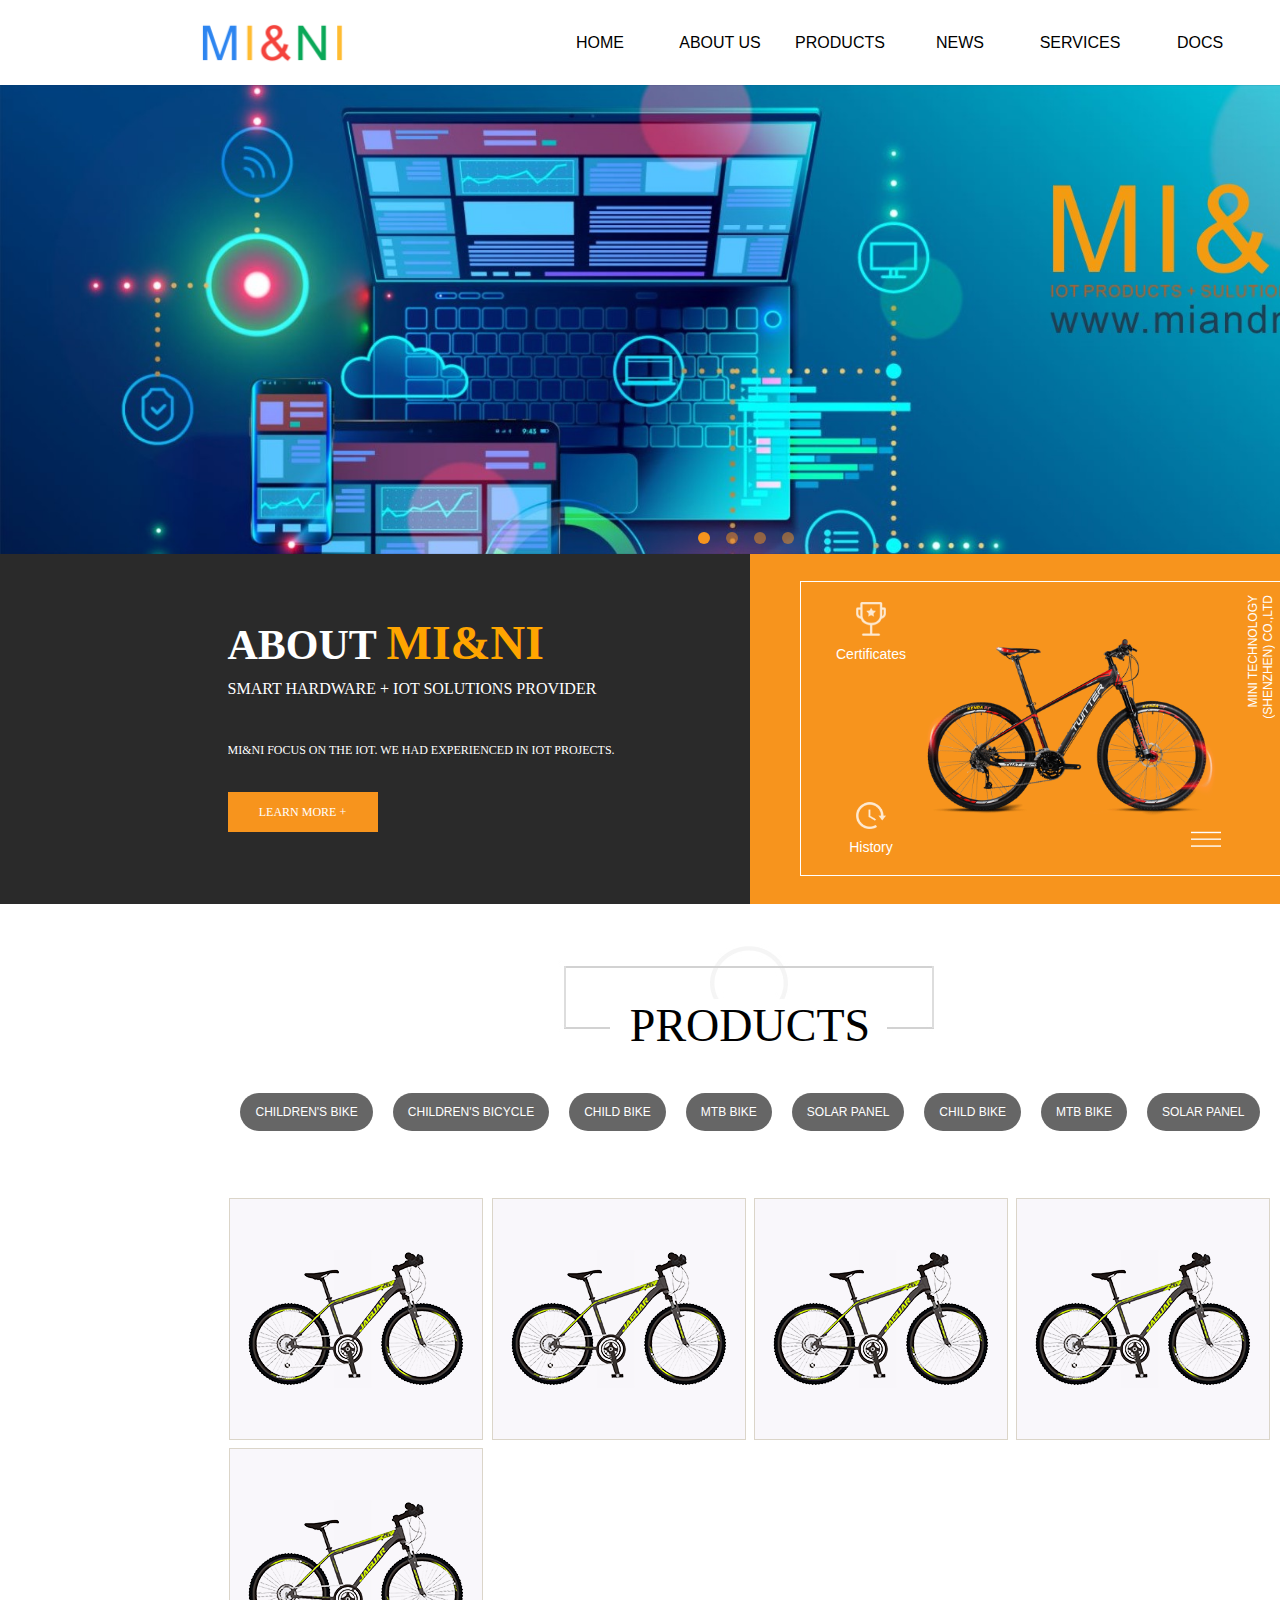
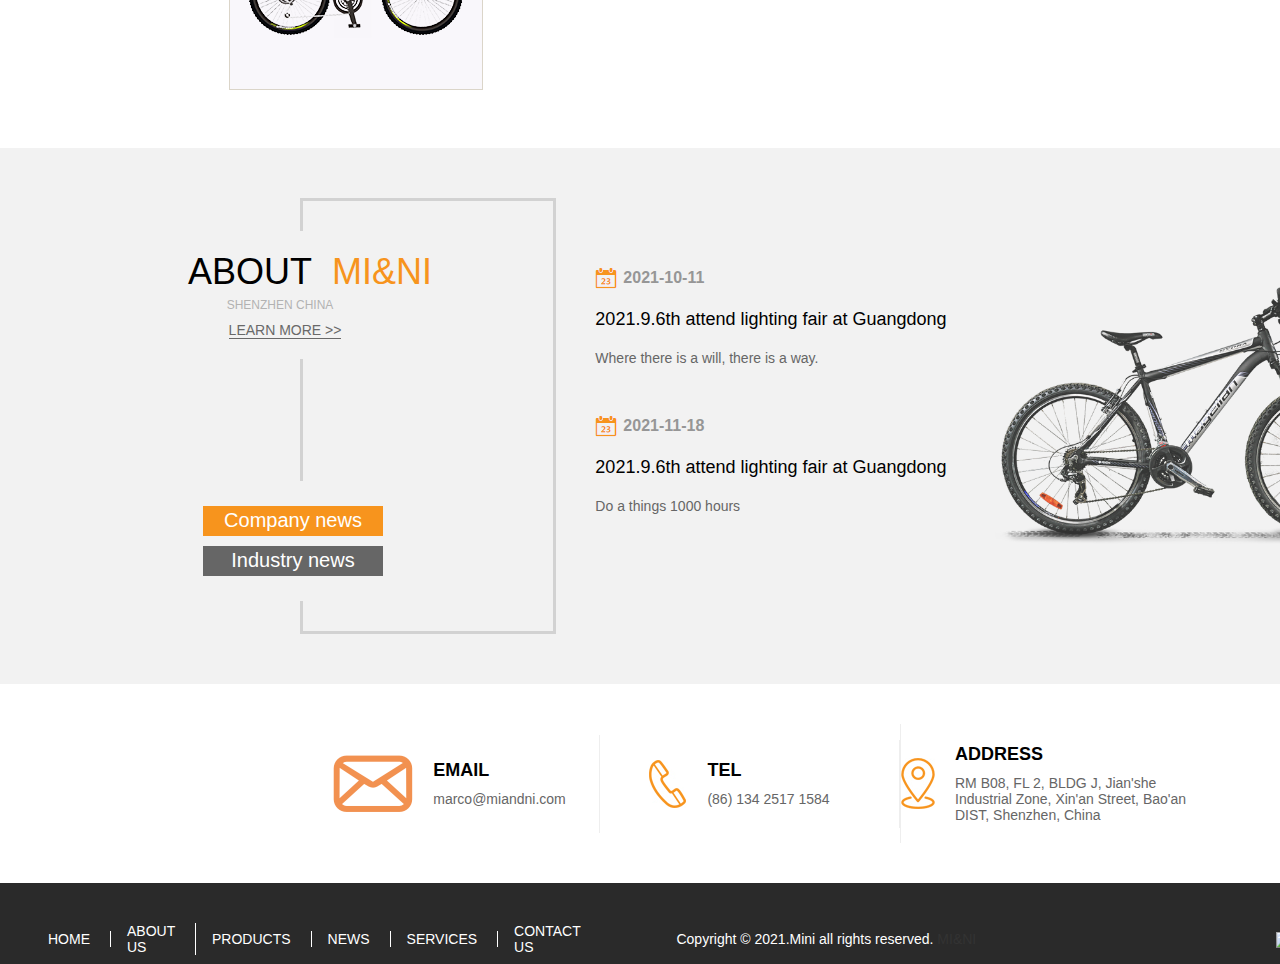
==== commit 2f52a450: "update page content" ====
--- a/index.html
+++ b/index.html
@@ -2,9 +2,9 @@
 <html lang="en">
 <head>
     <meta charset="UTF-8">
-    <title>Mini Technology</title>
     <meta name="viewport" content="width=device-width, initial-scale=1.0">
     <link rel="shortcut icon" href="./img/favicon.ico">
+		<title>MI&NI</title>
     <!-- 引入框架样式 -->
     <link href='./lib/layui/css/layui.css' rel="stylesheet" />
 
@@ -41,10 +41,12 @@
                             <li> <a href="#"> <img src="img/banner2.jpg" alt="456" title="" /> </a></li>
                             <li> <a href="#"> <img src="img/banner1.jpg" alt="123" title="" /> </a> </li>  
                             <li> <a href="#"> <img src="img/banner3.jpg" alt="789" title="" /> </a></li>
+                            <li> <a href="#"> <img src="img/banner4.jpg" alt="abc" title="" /> </a> </li>
                         </ul>
                     </div>
                     <div class="ws_bullets">
                         <div>
+                            <a href="#"></a>
                             <a href="#"></a>
                             <a href="#"></a>
                             <a href="#"></a>
@@ -57,9 +59,9 @@
     <!-- 证书和历史记录 -->
     <div class='seconder'>
         <div>
-          <div>ABOUT MI&NI</div>
+          <div>ABOUT <font size="7" color="orange">MI&NI</font></div>
           <div>Smart hardware + IOT solutions provider</div>
-          <div>Mini Technology focus on the IOT. We had experienced in IOT projects.</div>
+          <div>MI&NI focus on the IOT. We had experienced in IOT projects.</div>
 		  <div><a href='about.html'>LEARN MORE +</a></div>
         </div>
         <div>
@@ -168,14 +170,14 @@
 			  <div><img src='img/tel.png'></div>
 			  <div>
 				  <div>TEL</div>
-				  <div><span>1234454555</span><span>223456563434</span></div>
+				  <div><span>chinglyn@163.com</span><span>qq1175505455</span></div>
 			  </div>
 		  </div>
 		  <div>
-			  <div><img src='img/address.png'></div>
+			  <div><img src='img/logo_github.png'></div>
 			  <div>
-				  <div>ADDRESS</div>
-				  <div>SDFASDFASDFASDFA</div>
+				  <div>github</div>
+				  <div>www.github.com/miandni</div>
 			  </div>
 		  </div>
 		</div>
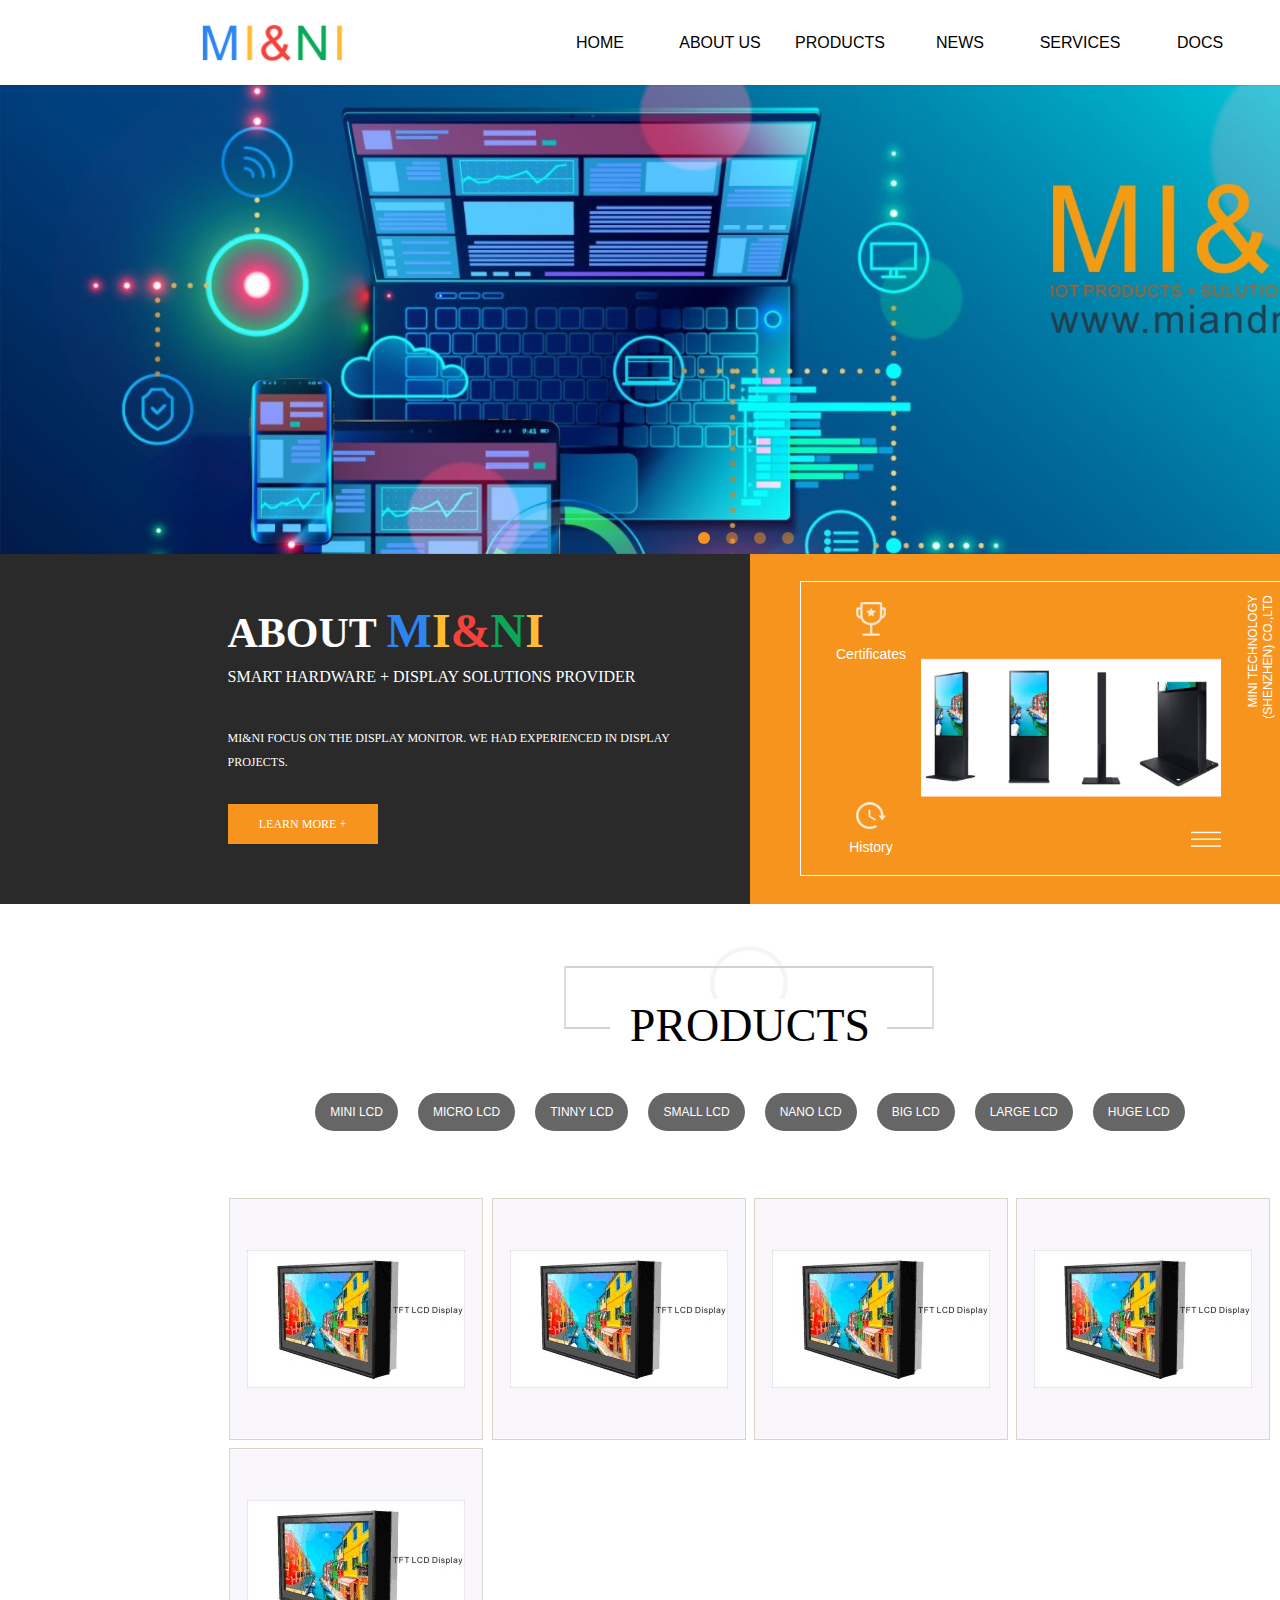
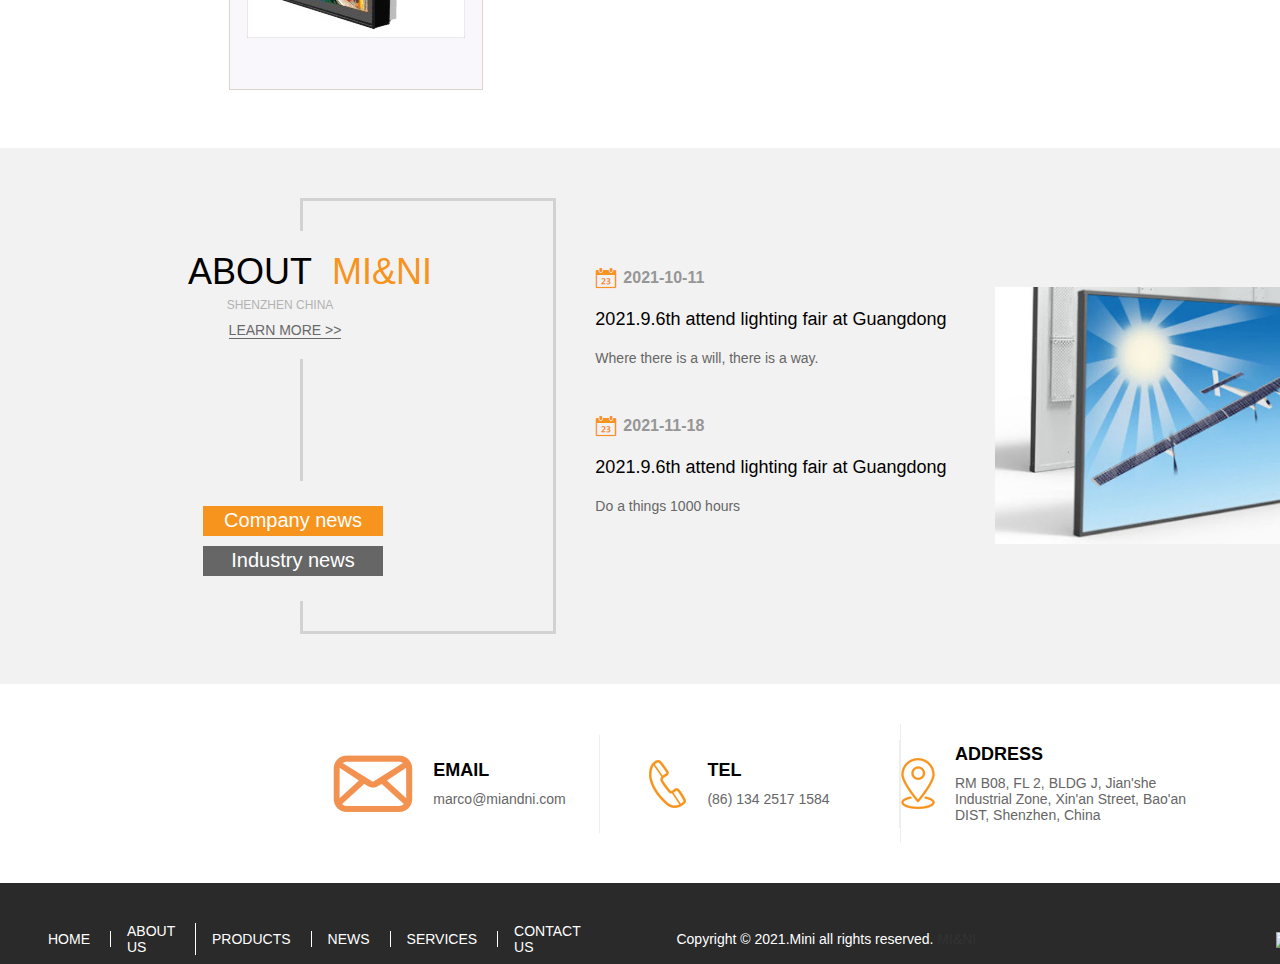
==== commit 6634d4cb: "update pic and contents" ====
--- a/index.html
+++ b/index.html
@@ -59,9 +59,9 @@
     <!-- 证书和历史记录 -->
     <div class='seconder'>
         <div>
-          <div>ABOUT <font size="7" color="orange">MI&NI</font></div>
-          <div>Smart hardware + IOT solutions provider</div>
-          <div>MI&NI focus on the IOT. We had experienced in IOT projects.</div>
+          <div>ABOUT <font size="7" color="#2D85F0">M</font><font size="7" color="#FFBC32">I</font><font size="7" color="#F4433C">&</font><font size="7" color="#0AA858">N</font><font size="7" color="#FFBC32">I</font></div>
+          <div>Smart hardware + display solutions provider</div>
+          <div>MI&NI focus on the display monitor. We had experienced in display projects.</div>
 		  <div><a href='about.html'>LEARN MORE +</a></div>
         </div>
         <div>
@@ -77,7 +77,7 @@
 				  </div>
 			  </div>
 			  <div>
-				 <div><img src='./img/zxc1.png' /></div>
+				 <div><img src='./img/lcd01.png' /></div>
 				 <div><img src='img/gd.png' /></div>
 			  </div>
 			  <div>
@@ -92,39 +92,39 @@
 		<div>PRODUCTs</div>
 		<div>
 			<div>
-				<a href='javascript:;'>children's bike</a>
-				<a href='javascript:;'>CHILDREN'S BICYCLE</a>
-				<a href='javascript:;'>child bike</a>
-				<a href='javascript:;'>MTB bike</a>
-				<a href='javascript:;'>solar panel</a>
-				<a href='javascript:;'>child bike</a>
-				<a href='javascript:;'>MTB bike</a>
-				<a href='javascript:;'>solar panel</a>
+				<a href='javascript:;'>Mini LCD</a>
+				<a href='javascript:;'>Micro  LCD</a>
+				<a href='javascript:;'>Tinny LCD</a>
+				<a href='javascript:;'>Small LCD</a>
+				<a href='javascript:;'>Nano LCD</a>
+				<a href='javascript:;'>Big LCD</a>
+				<a href='javascript:;'>Large LCD</a>
+				<a href='javascript:;'>Huge LCD</a>
 			</div>
 			
 			<div>
 				<div>
-					<div><img src='img/bike/zxc.png' /></div>
-					<div>Type A1</div>
+					<div><a href="products.html"><img src='img/lcd/tft-lcd01.jpg' /></a></div>
+					<!--<div>Type A1</div>-->
 				</div>
 				
 				<div>
-					<div><img src='img/bike/zxc.png' /></div>
+					<div><img src='img/lcd/tft-lcd01.jpg' /></div>
 					<div>Type A2</div>
 				</div>
 				
 				<div>
-					<div><img src='img/bike/zxc.png' /></div>
+					<div><img src='img/lcd/tft-lcd01.jpg' /></div>
 					<div>Type A3</div>
 				</div>
 				
 				<div>
-					<div><img src='img/bike/zxc.png' /></div>
+					<div><img src='img/lcd/tft-lcd01.jpg' /></div>
 					<div>Type A4</div>
 				</div>
 				
 				<div>
-					<div><img src='img/bike/zxc.png' /></div>
+					<div><img src='img/lcd/tft-lcd01.jpg' /></div>
 					<div>A5</div>
 				</div>
 				
@@ -161,7 +161,7 @@
 			</div>
 			
 		</div>
-		<div><img src='img/newbike.png' /></div>
+		<div><img src='img/newlcd.png' /></div>
 	</div>
 	<!-- 联系我们 -->
 	<!-- <div class='contact'>
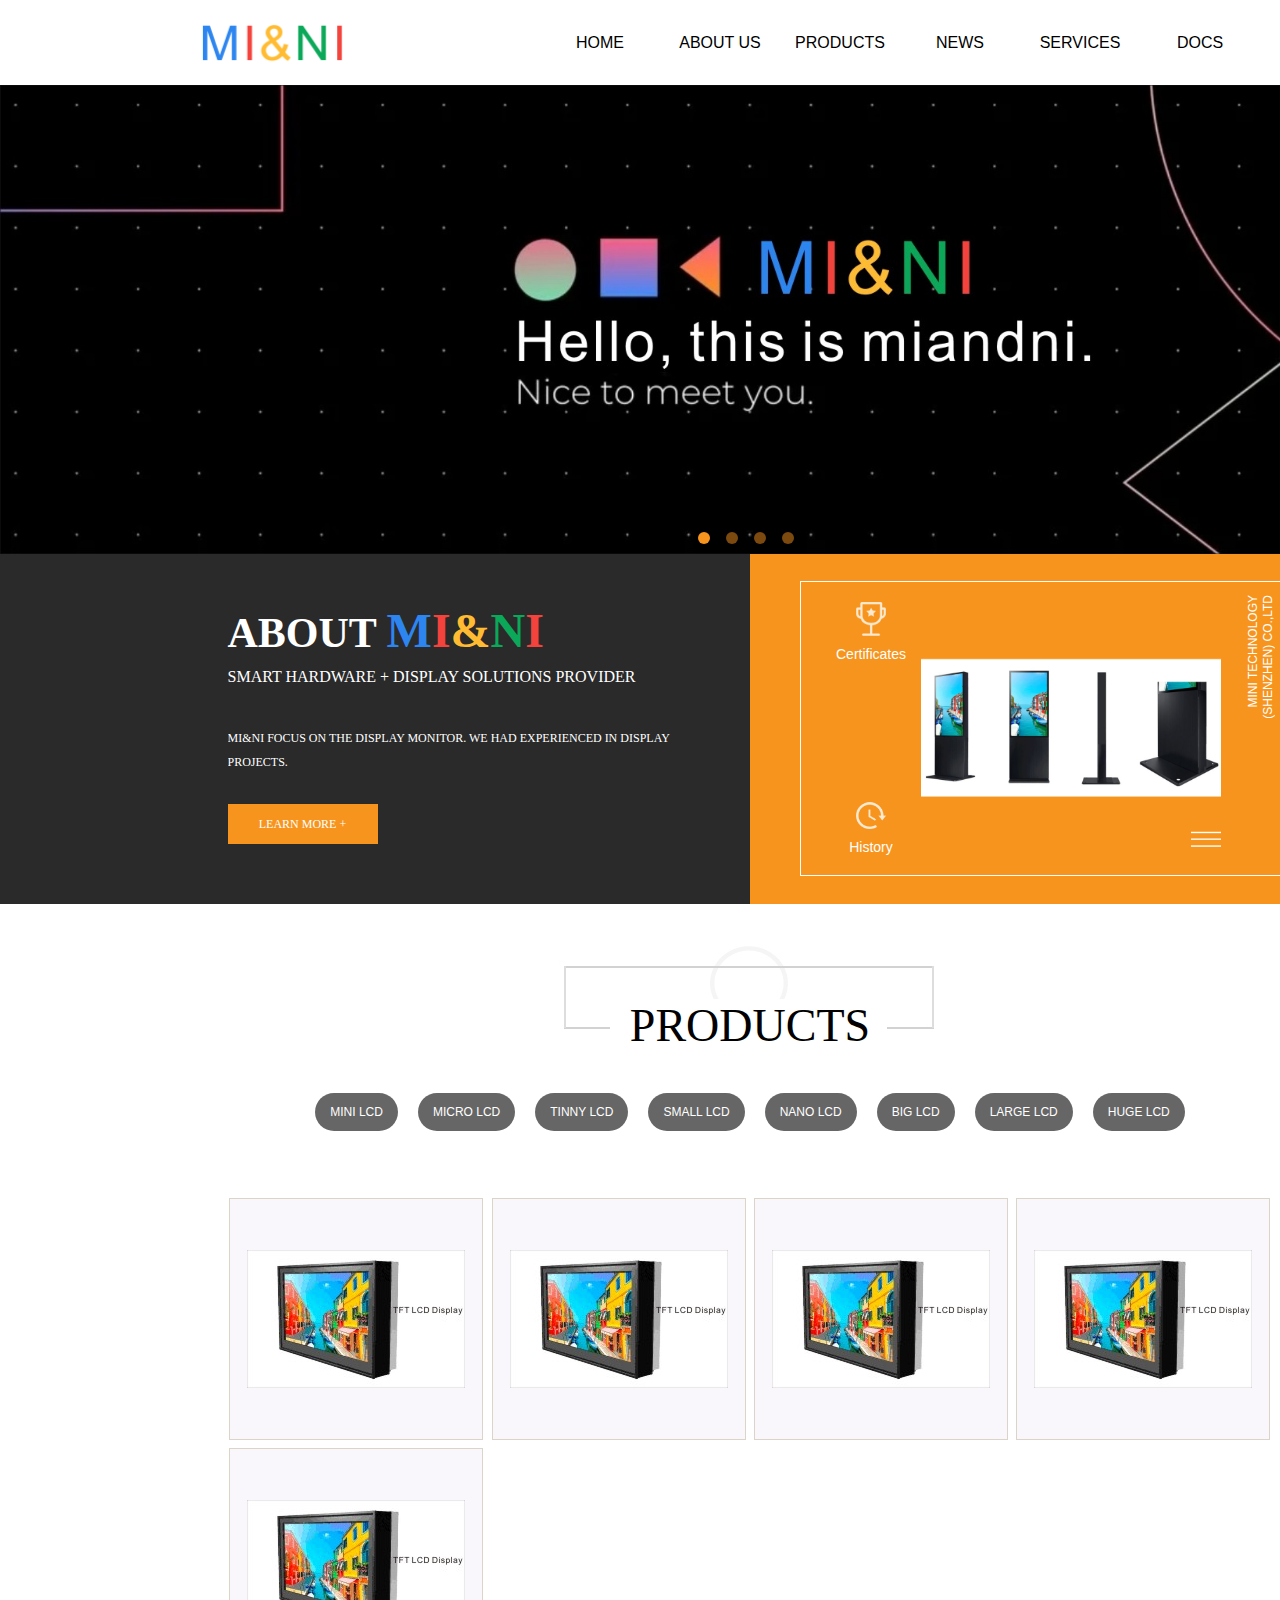
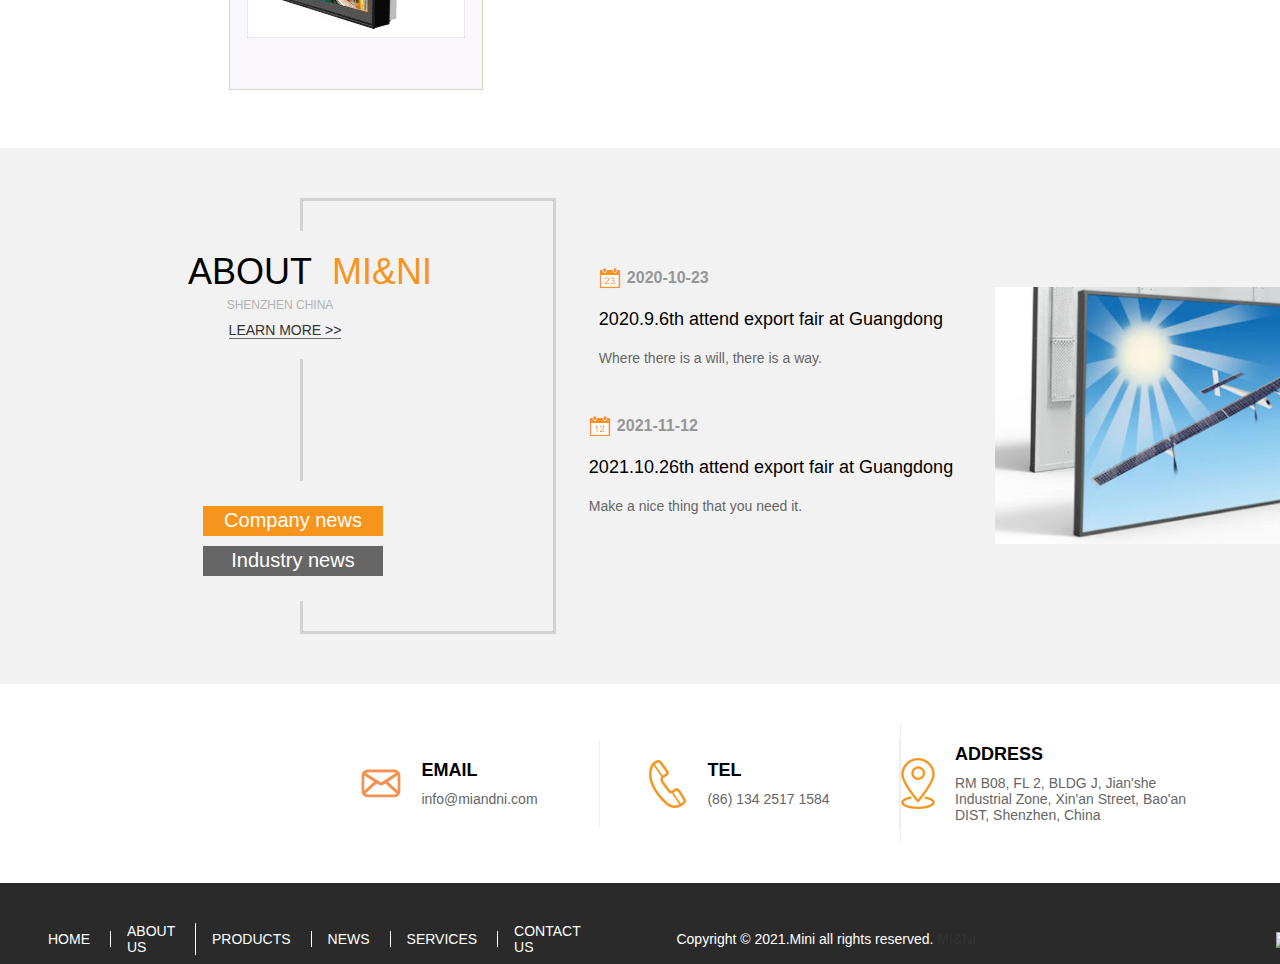
==== commit 291d27b0: "update pics and contents" ====
--- a/index.html
+++ b/index.html
@@ -4,7 +4,7 @@
     <meta charset="UTF-8">
     <meta name="viewport" content="width=device-width, initial-scale=1.0">
     <link rel="shortcut icon" href="./img/favicon.ico">
-		<title>MI&NI</title>
+		<title>MI&NI: Make it and need it.</title>
     <!-- 引入框架样式 -->
     <link href='./lib/layui/css/layui.css' rel="stylesheet" />
 
@@ -59,7 +59,7 @@
     <!-- 证书和历史记录 -->
     <div class='seconder'>
         <div>
-          <div>ABOUT <font size="7" color="#2D85F0">M</font><font size="7" color="#FFBC32">I</font><font size="7" color="#F4433C">&</font><font size="7" color="#0AA858">N</font><font size="7" color="#FFBC32">I</font></div>
+          <div>ABOUT <font size="7" color="#2D85F0">M</font><font size="7" color="#F4433C">I</font><font size="7" color="#FFBC32">&</font><font size="7" color="#0AA858">N</font><font size="7" color="#F4433C">I</font></div>
           <div>Smart hardware + display solutions provider</div>
           <div>MI&NI focus on the display monitor. We had experienced in display projects.</div>
 		  <div><a href='about.html'>LEARN MORE +</a></div>
@@ -139,7 +139,7 @@
 				<div>
 					<div><span>about</span><span>MI&NI</span></div>
 					<div>Shenzhen China</div>
-					<div>learn more &gt;&gt;</div>
+					<div><a href='about.html'>learn more &gt;&gt;</a></div>
 				</div>
 				<div>
 					<div>Company news</div>
@@ -149,14 +149,14 @@
 			
 			<div>
 				<div>
-					<div><img src="img/date.png" /> 2021-10-11</div>
-					<div>2021.9.6th attend lighting fair at Guangdong</div>
+					<div><img src="img/date/date23.png" /> 2020-10-23</div>
+					<div>2020.9.6th attend export fair at Guangdong</div>
 					<div>Where there is a will, there is a way.</div>
 				</div>
 				<div>
-					<div><img src="img/date.png" /> 2021-11-18</div>
-					<div>2021.9.6th attend lighting fair at Guangdong</div>
-					<div>Do a things 1000 hours</div>
+					<div><img src="img/date/date12.png" /> 2021-11-12</div>
+					<div>2021.10.26th attend export fair at Guangdong</div>
+					<div>Make a nice thing that you need it.</div>
 				</div>
 			</div>
 			
